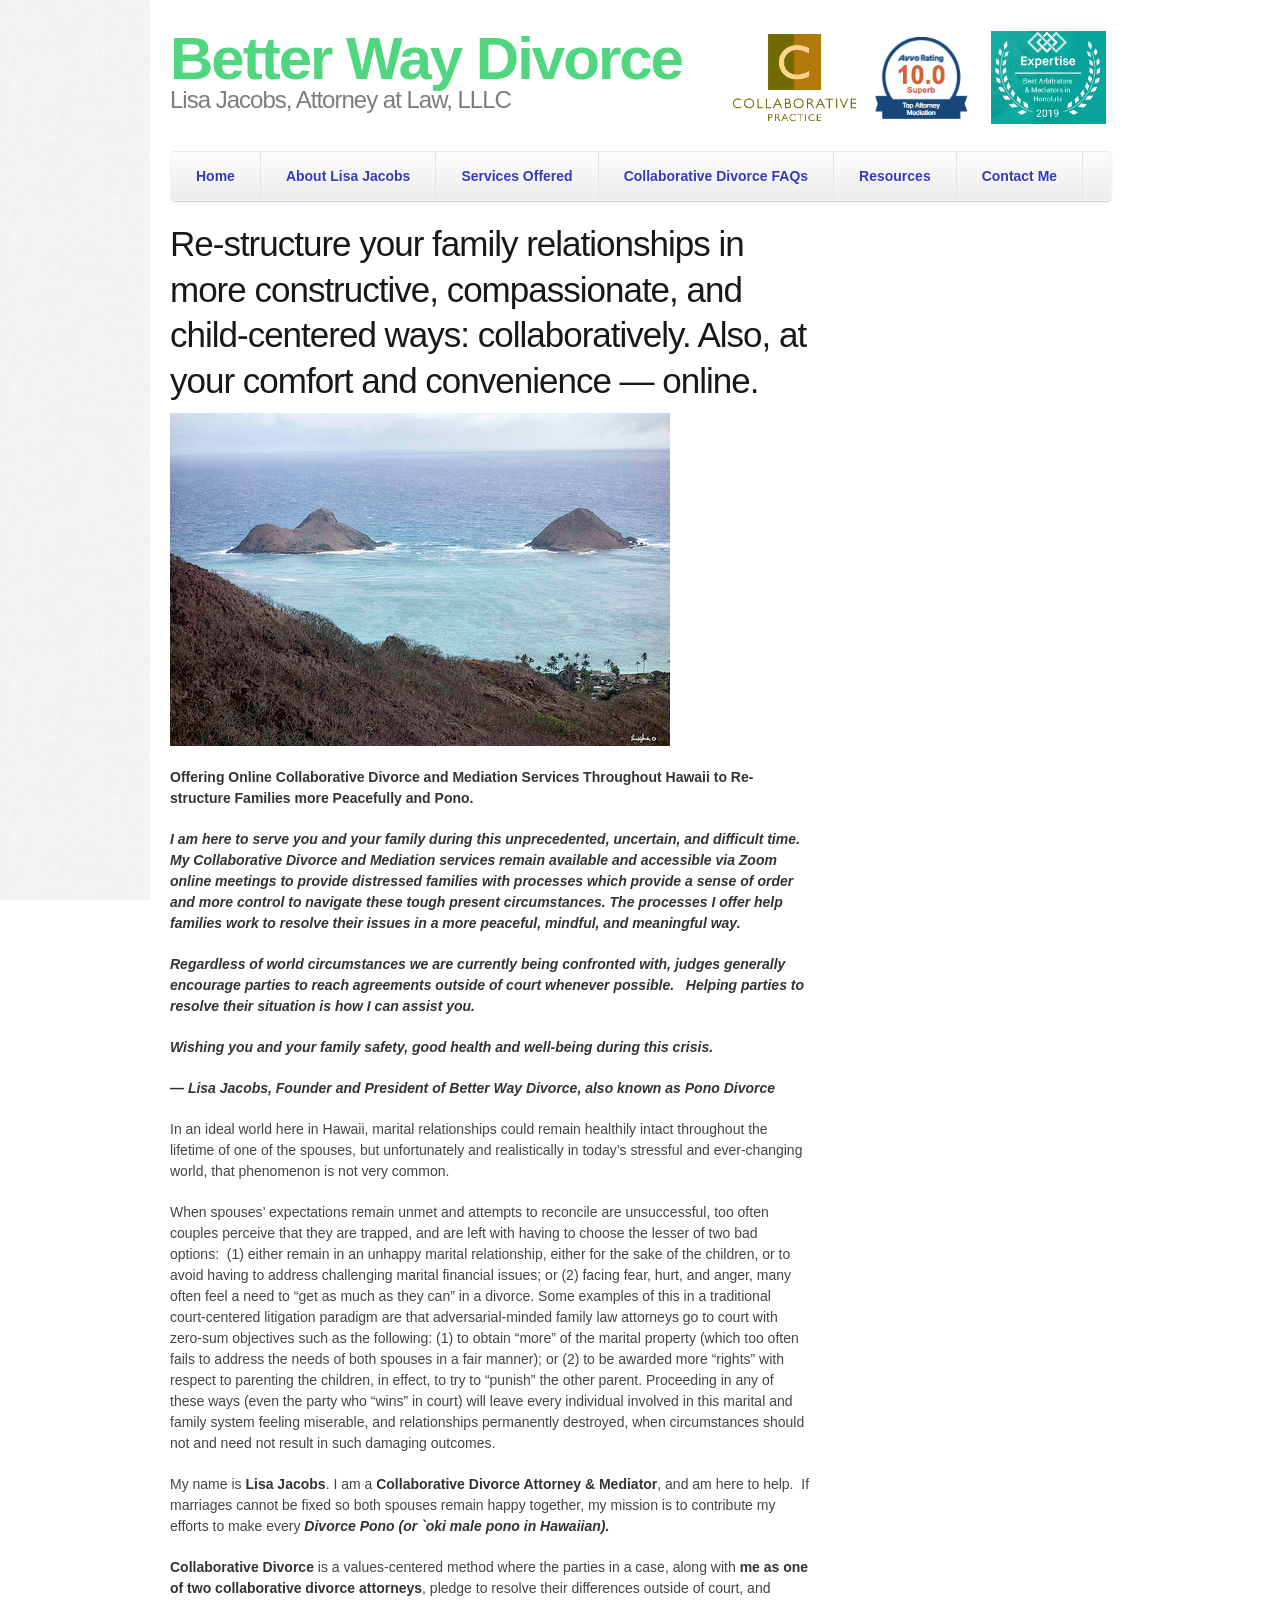
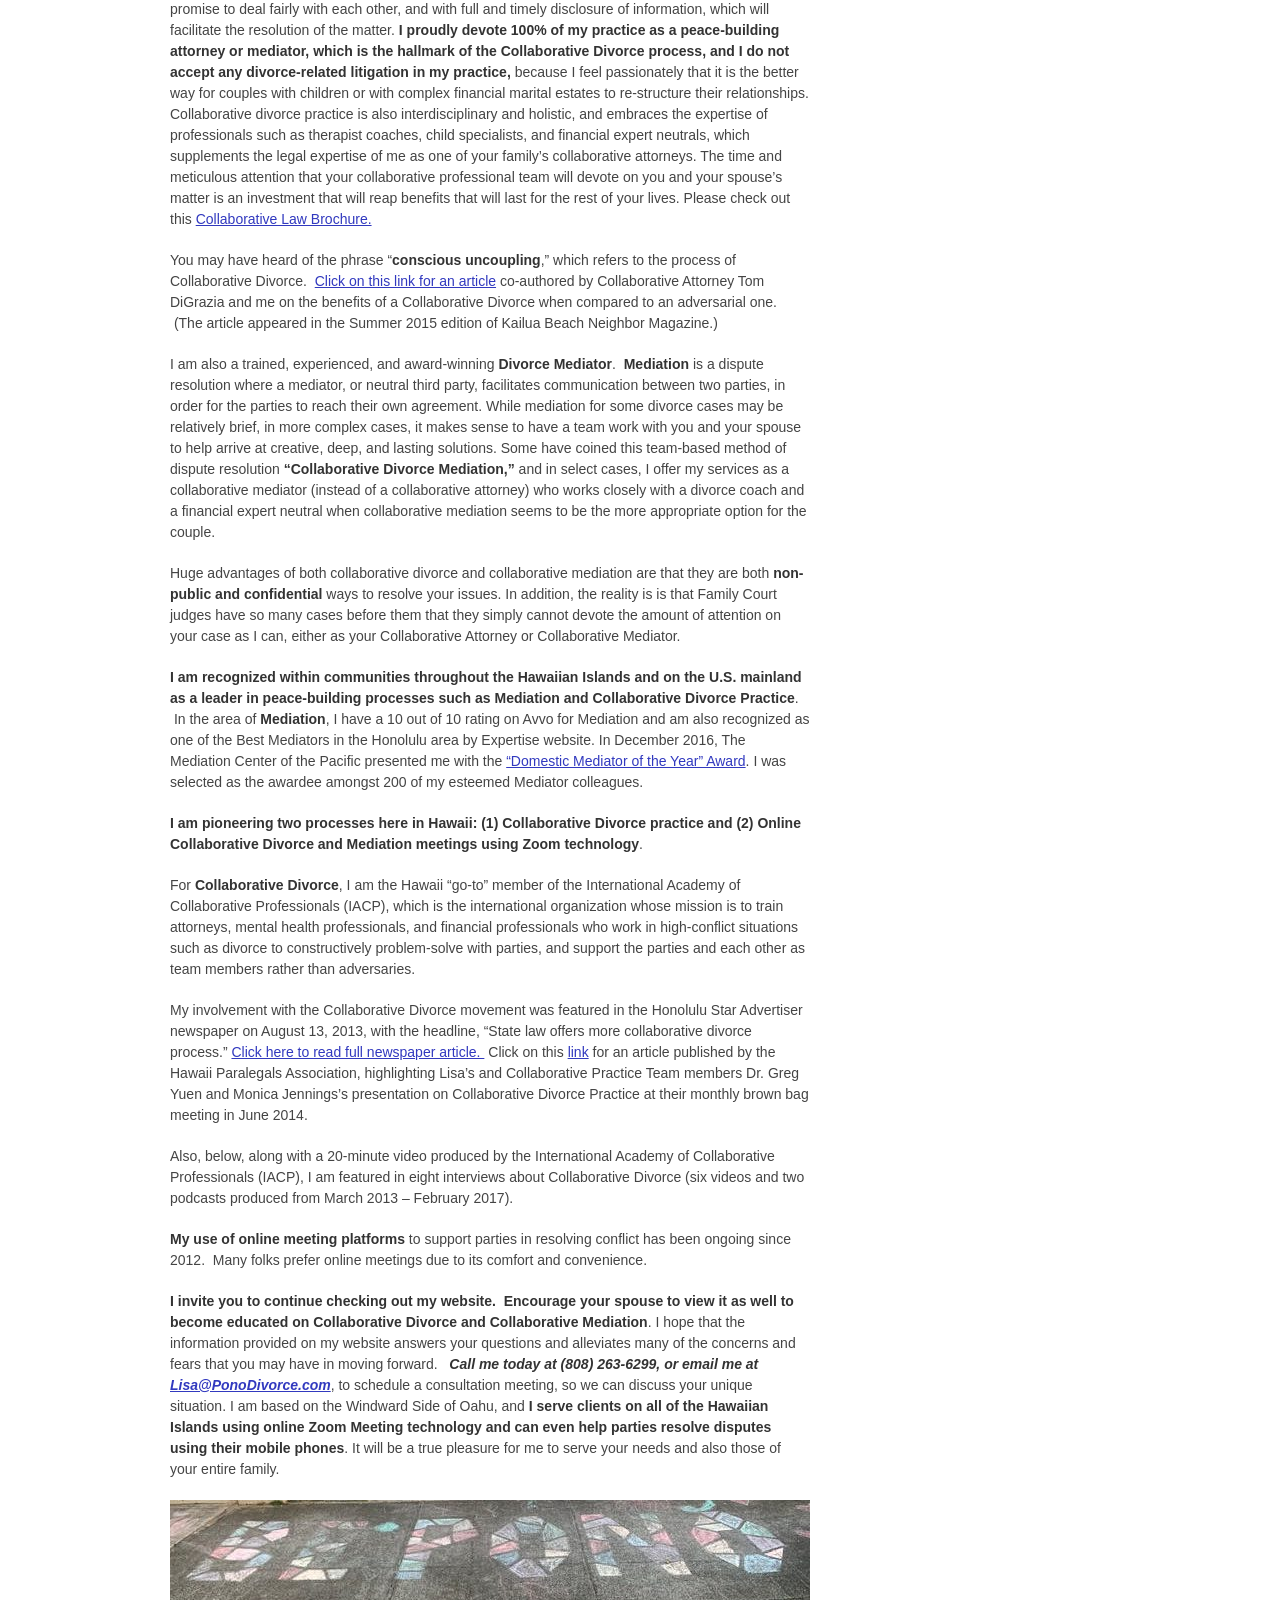
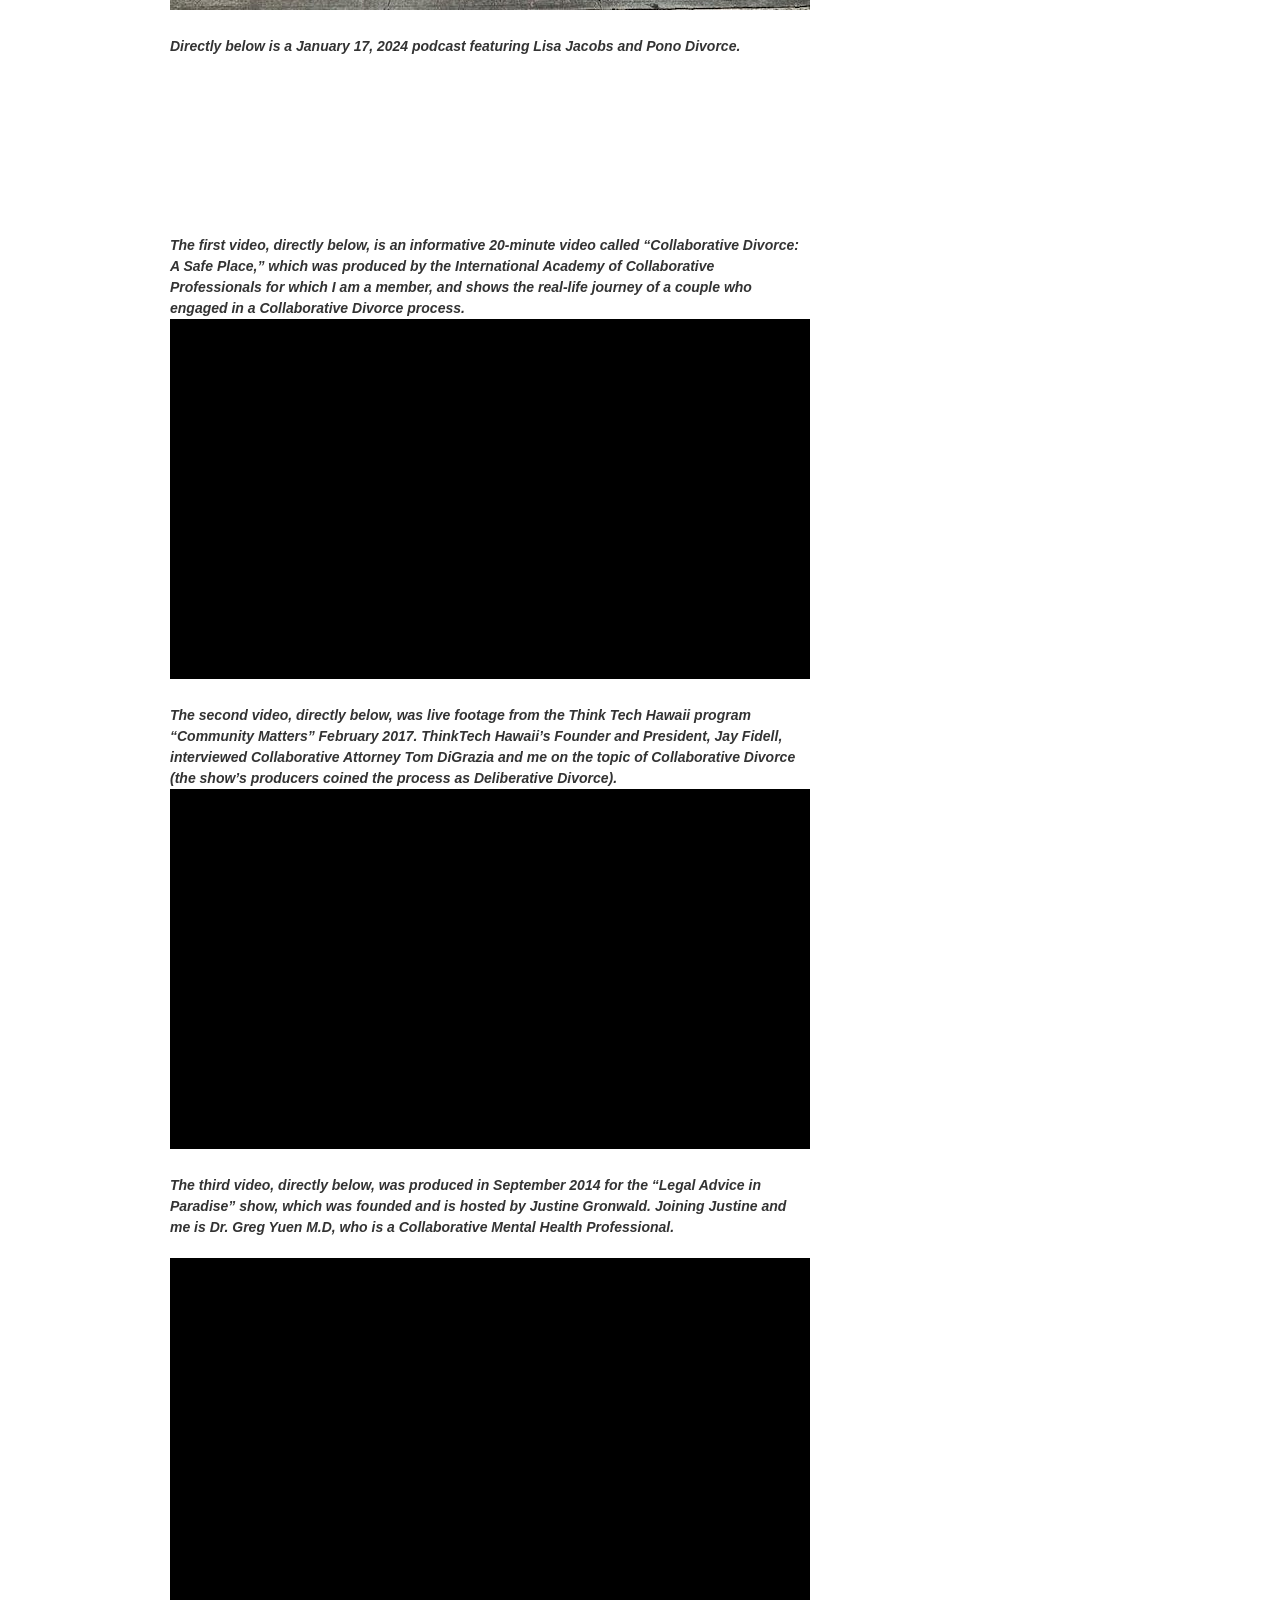
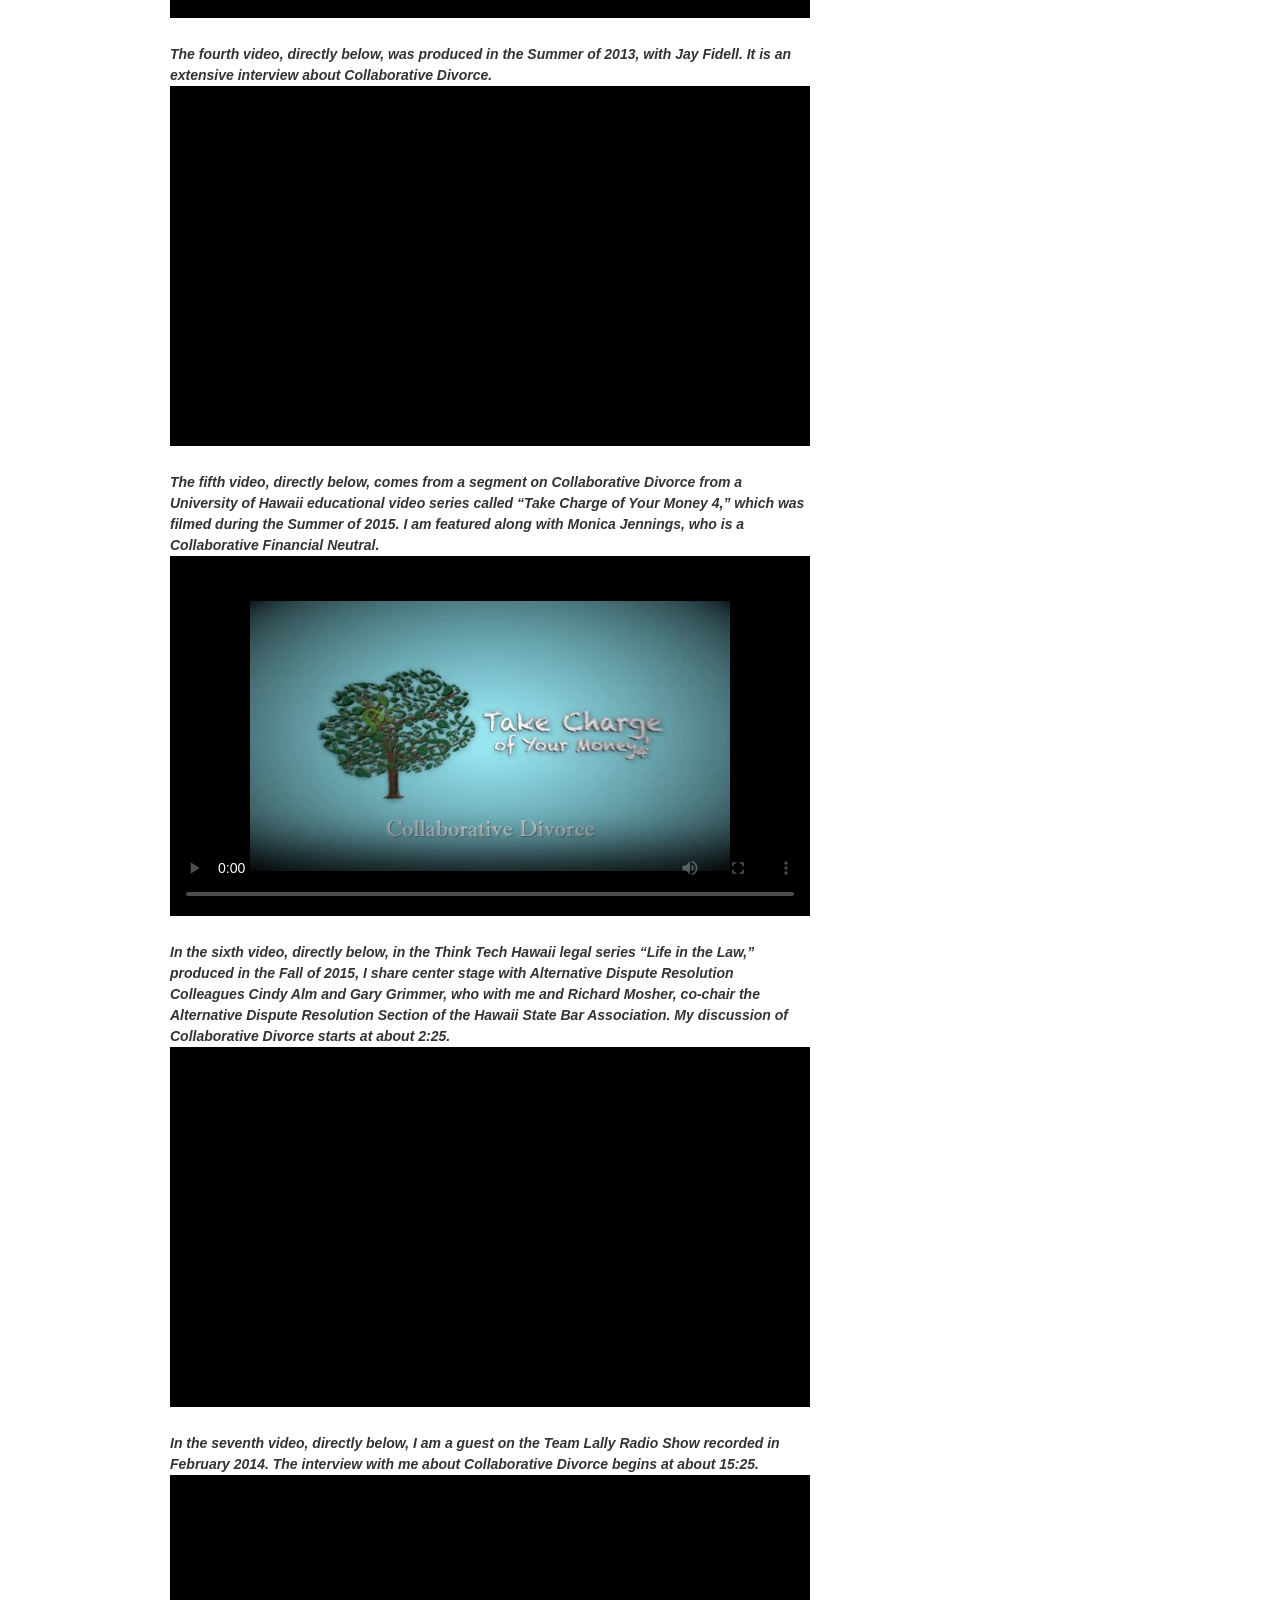
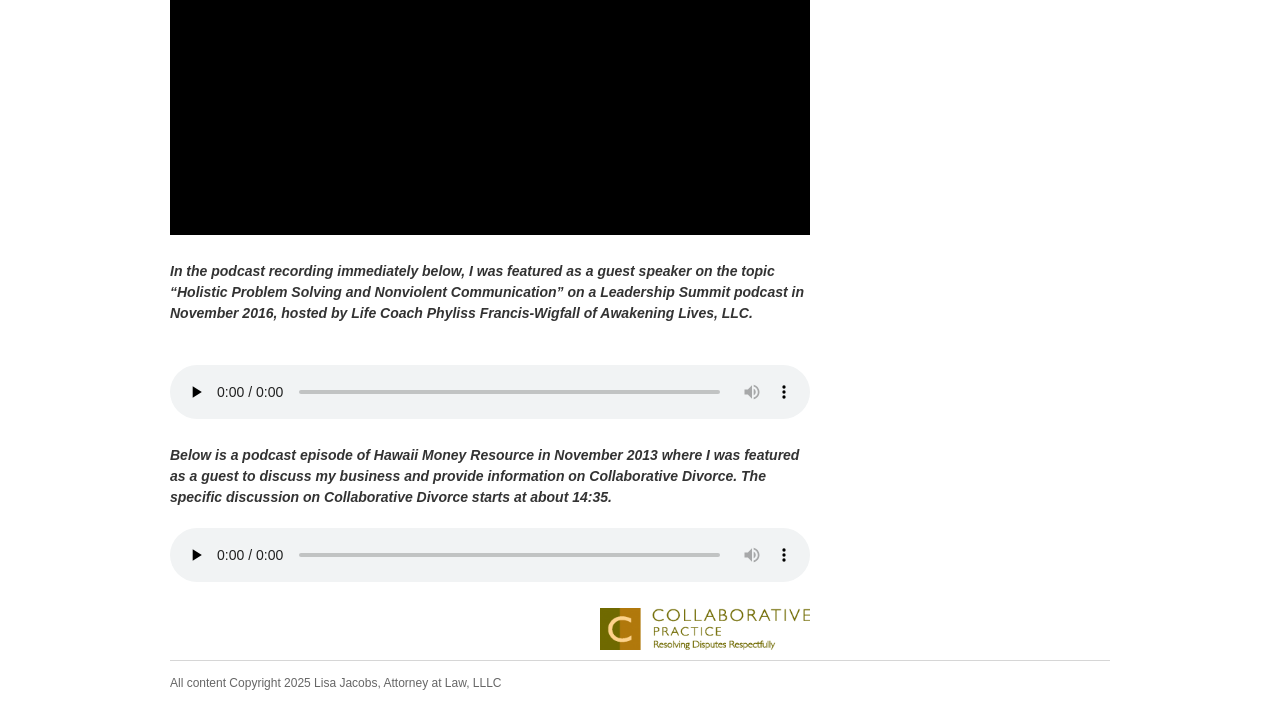
==== index.html @ 23454fd8 "Restore ponodivorce.com as a static site" ====
<!doctype html>
<html lang="en-US">
<head>
  <meta charset="UTF-8">
  <meta name="viewport" content="width=device-width, initial-scale=1">
  <meta name="description" content="Online Collaborative Divorce and mediation services throughout Hawaii from Lisa Jacobs, Attorney at Law.">
  <meta name="robots" content="index, follow, max-image-preview:large">
  <title>Better Way Divorce | Lisa Jacobs, Attorney at Law, LLLC</title>
  <link rel="canonical" href="https://ponodivorce.com/">
  <link rel="icon" href="assets/images/verticalCPnotag_RGB.png" type="image/png">
  <link rel="apple-touch-icon" href="assets/images/verticalCPnotag_RGB.png">
  <link rel="stylesheet" href="assets/css/site.css">
</head>
<body class="home">
  <a class="skip-link" href="#content">Skip to content</a>
  <div id="wrap" class="container">
    <header id="header" class="site-header">
      <div class="header-extras" aria-label="Professional affiliations">
        <img src="assets/images/verticalCPnotag_RGB.png" alt="Collaborative Practice" width="123" height="93">
        <img src="assets/images/pono-avo.png" alt="Avvo rating" width="123" height="93">
        <img src="assets/images/testwebsite.png" alt="Professional recognition" width="123" height="93">
      </div>
      <div class="site-identity">
        <a id="site-title" href="index.html">Better Way Divorce</a>
        <p class="site-description">Lisa Jacobs, Attorney at Law, LLLC</p>
      </div>
    </header>
    <nav id="navigation" aria-label="Primary navigation">
      <ul>
<li class="current-menu-item"><a href="index.html" aria-current="page">Home</a></li>
<li><a href="about-us/index.html">About Lisa Jacobs</a></li>
<li><a href="our-services/index.html">Services Offered</a></li>
<li><a href="faqs-about-collaborative-divorce/index.html">Collaborative Divorce FAQs</a></li>
<li><a href="resource-links/index.html">Resources</a></li>
<li><a href="contact-us/index.html">Contact Me</a></li>
      </ul>
    </nav>
    <main id="content">
      <article>
        <h1 class="entry-title">Re-structure your family relationships in more constructive, compassionate, and child-centered ways: collaboratively. Also, at your comfort and convenience — online.</h1>
        <div class="entry-content">
<p class="lead-photo"><img alt="8344117337_d3e9e18be7" decoding="async" fetchpriority="high" height="333" loading="eager" src="assets/images/8344117337_d3e9e18be7.jpg" width="500"/></p>
<p><strong>Offering Online Collaborative Divorce and Mediation Services Throughout Hawaii to Re-structure Families more Peacefully and Pono.</strong></p>
<p><em><strong>I am here to serve you and your family during this unprecedented, uncertain, and difficult time.  My Collaborative Divorce and Mediation services remain available and accessible via Zoom online meetings to provide distressed families with processes which provide a sense of order and more control to navigate these tough present circumstances. The processes I offer help families work to resolve their issues in a more peaceful, mindful, and meaningful way. </strong></em></p>
<p><em><strong>Regardless of world circumstances we are currently being confronted with, judges generally encourage parties to reach agreements outside of court whenever possible.   Helping parties to resolve their situation is how I can assist you.</strong></em></p>
<p><em><strong>Wishing you and your family safety, good health and well-being during this crisis.</strong></em></p>
<p><em><strong>— Lisa Jacobs, Founder and President of Better Way Divorce, also known as Pono Divorce</strong></em></p>
<p>In an ideal world here in Hawaii, marital relationships could remain healthily intact throughout the lifetime of one of the spouses, but unfortunately and realistically in today’s stressful and ever-changing world, that phenomenon is not very common.</p>
<p>When spouses’ expectations remain unmet and attempts to reconcile are unsuccessful, too often couples perceive that they are trapped, and are left with having to choose the lesser of two bad options:  (1) either remain in an unhappy marital relationship, either for the sake of the children, or to avoid having to address challenging marital financial issues; or (2) facing fear, hurt, and anger, many often feel a need to “get as much as they can” in a divorce. Some examples of this in a traditional court-centered litigation paradigm are that adversarial-minded family law attorneys go to court with zero-sum objectives such as the following: (1) to obtain “more” of the marital property (which too often fails to address the needs of both spouses in a fair manner); or (2) to be awarded more “rights” with respect to parenting the children, in effect, to try to “punish” the other parent. Proceeding in any of these ways (even the party who “wins” in court) will leave every individual involved in this marital and family system feeling miserable, and relationships permanently destroyed, when circumstances should not and need not result in such damaging outcomes.</p>
<p>My name is <strong>Lisa Jacobs</strong>. I am a <strong>Collaborative Divorce Attorney &amp; Mediator</strong>, and am here to help.  If marriages cannot be fixed so both spouses remain happy together, my mission is to contribute my efforts to make every <strong><em>D</em><em>ivorce</em> <em>Pono</em><em> (or `oki male pono in Hawaiian).</em></strong></p>
<p><strong>Collaborative Divorce</strong> is a values-centered method where the parties in a case, along with <strong>me as one of two collaborative divorce attorneys</strong>, pledge to resolve their differences outside of court, and promise to deal fairly with each other, and with full and timely disclosure of information, which will facilitate the resolution of the matter. <strong>I proudly devote 100% of my practice as a peace-building attorney or mediator, which is the hallmark of the Collaborative Divorce process, and I do not accept any divorce-related litigation in my practice,</strong> because I feel passionately that it is the better way for couples with children or with complex financial marital estates to re-structure their relationships. Collaborative divorce practice is also interdisciplinary and holistic, and embraces the expertise of professionals such as therapist coaches, child specialists, and financial expert neutrals, which supplements the legal expertise of me as one of your family’s collaborative attorneys. The time and meticulous attention that your collaborative professional team will devote on you and your spouse’s matter is an investment that will reap benefits that will last for the rest of your lives. Please check out this <a aria-label="Open PDF: Collaborative Law Brochure." href="assets/documents/CollaborativeLawBrochure.pdf">Collaborative Law Brochure.</a></p>
<p>You may have heard of the phrase “<strong>conscious uncoupling</strong>,” which refers to the process of Collaborative Divorce.  <a href="assets/images/CollaborativeDivorceMagazineArticle.jpg">Click on this link for an article</a> co-authored by Collaborative Attorney Tom DiGrazia and me on the benefits of a Collaborative Divorce when compared to an adversarial one.  (The article appeared in the Summer 2015 edition of Kailua Beach Neighbor Magazine.)</p>
<p>I am also a trained, experienced, and award-winning <strong>Divorce Mediator</strong>.  <strong>Mediation</strong> is a dispute resolution where a mediator, or neutral third party, facilitates communication between two parties, in order for the parties to reach their own agreement. While mediation for some divorce cases may be relatively brief, in more complex cases, it makes sense to have a team work with you and your spouse to help arrive at creative, deep, and lasting solutions. Some have coined this team-based method of dispute resolution <strong>“Collaborative Divorce Mediation,”</strong> and in select cases, I offer my services as a collaborative mediator (instead of a collaborative attorney) who works closely with a divorce coach and a financial expert neutral when collaborative mediation seems to be the more appropriate option for the couple.</p>
<p>Huge advantages of both collaborative divorce and collaborative mediation are that they are both <strong>non-public and confidential</strong> ways to resolve your issues. In addition, the reality is is that Family Court judges have so many cases before them that they simply cannot devote the amount of attention on your case as I can, either as your Collaborative Attorney or Collaborative Mediator.</p>
<p><strong>I am recognized within communities throughout the Hawaiian Islands and on the U.S. mainland as a leader in peace-building processes such as Mediation and Collaborative Divorce Practice</strong>.  In the area of <strong>Mediation</strong>, I have a 10 out of 10 rating on Avvo for Mediation and am also recognized as one of the Best Mediators in the Honolulu area by Expertise website. In December 2016, The Mediation Center of the Pacific presented me with the <a href="assets/images/LisaMediationAward.jpg">“Domestic Mediator of the Year” Award</a>. I was selected as the awardee amongst 200 of my esteemed Mediator colleagues.</p>
<p><strong>I am pioneering two processes here in Hawaii: (1) Collaborative Divorce practice and (2) Online Collaborative Divorce and Mediation meetings using Zoom technology</strong>.</p>
<p>For <strong>Collaborative Divorce</strong>, I am the Hawaii “go-to” member of the International Academy of Collaborative Professionals (IACP), which is the international organization whose mission is to train attorneys, mental health professionals, and financial professionals who work in high-conflict situations such as divorce to constructively problem-solve with parties, and support the parties and each other as team members rather than adversaries.</p>
<p>My involvement with the Collaborative Divorce movement was featured in the Honolulu Star Advertiser newspaper on August 13, 2013, with the headline, “State law offers more collaborative divorce process.” <a aria-label="Open PDF: Click here to read full newspaper article." href="assets/documents/CollaborativeDivorceArticleLisaJacobsUpdated.pdf">Click here to read full newspaper article. </a> Click on this <a aria-label="Open PDF: link" href="assets/documents/CollaborativeDivorceArticleHawaiiParalegalAssociation.pdf">link</a> for an article published by the Hawaii Paralegals Association, highlighting Lisa’s and Collaborative Practice Team members Dr. Greg Yuen and Monica Jennings’s presentation on Collaborative Divorce Practice at their monthly brown bag meeting in June 2014.</p>
<p>Also, below, along with a 20-minute video produced by the International Academy of Collaborative Professionals (IACP), I am featured in eight interviews about Collaborative Divorce (six videos and two podcasts produced from March 2013 – February 2017).</p>
<p><strong>My use of online meeting platforms</strong> to support parties in resolving conflict has been ongoing since 2012.  Many folks prefer online meetings due to its comfort and convenience.</p>
<p><strong>I invite you to continue checking out my website.  Encourage your spouse to view it as well to become educated on Collaborative Divorce and Collaborative Mediation</strong>. I hope that the information provided on my website answers your questions and alleviates many of the concerns and fears that you may have in moving forward. <strong><em>  Call me today at (808) 263-6299, or email me at <a href="mailto:Lisa@PonoDivorce.com">Lisa@PonoDivorce.com</a></em></strong>, to schedule a consultation meeting, so we can discuss your unique situation. I am based on the Windward Side of Oahu, and <strong>I serve clients on all of the Hawaiian Islands using online Zoom Meeting technology and can even help parties resolve disputes using their mobile phones</strong>. It will be a true pleasure for me to serve your needs and also those of your entire family.</p>
<figure><a href="assets/images/BePonoPhoto-e1587522021304.jpg"><img alt="BePonoPhoto e1587522021304" decoding="async" height="110" loading="lazy" src="assets/images/BePonoPhoto-e1587522021304.jpg" width="640"/></a></figure>
<p><strong><em>Directly below is a January 17, 2024 podcast featuring Lisa Jacobs and Pono Divorce.</em></strong></p>
<p><iframe allow="autoplay; clipboard-write; encrypted-media; fullscreen; picture-in-picture" height="152" loading="lazy" src="https://open.spotify.com/embed/episode/3nPIf1FOXLwNIIxAKy9511?utm_source=generator" style="border-radius:12px" width="100%"></iframe><strong><em>The first video, directly below, is an informative 20-minute video called “Collaborative Divorce: A Safe Place,” which was produced by the International Academy of Collaborative Professionals for which I am a member, and shows the real-life journey of a couple who engaged in a Collaborative Divorce process.</em></strong><br/>
<iframe allowfullscreen="allowfullscreen" height="315" src="https://www.youtube.com/embed/7Qlr3ddG53c" width="560"></iframe></p>
<p><em><strong>The second video, directly below, was live footage from the Think Tech Hawaii program “Community Matters”  February 2017.  </strong></em><em><strong>ThinkTech Hawaii’s Founder and President, Jay Fidell, interviewed Collaborative Attorney Tom DiGrazia and me on the topic of Collaborative Divorce (the show’s producers coined the process as Deliberative Divorce).</strong></em><br/>
<iframe allowfullscreen="allowfullscreen" height="315" loading="lazy" src="https://www.youtube.com/embed/iGB30nxYCF4" width="560"></iframe></p>
<p><em><strong>The third video, directly below, was produced in September 2014 for the “Legal Advice in Paradise” show, which was founded and is hosted by Justine Gronwald.  Joining Justine and me is Dr. Greg Yuen M.D, who is a Collaborative Mental Health Professional.</strong></em></p>
<p><iframe allow="accelerometer; autoplay; clipboard-write; encrypted-media; gyroscope; picture-in-picture; fullscreen" height="281" loading="lazy" referrerpolicy="strict-origin-when-cross-origin" src="https://www.youtube.com/embed/JQLdBYwJNtU?feature=oembed" title="LISA JACOBS What is Collaborative Divorce? Collaborative Hawaii Attorney Episode #36" width="500"></iframe></p>
<p><em><strong>The fourth video, directly below, was produced in the Summer of 2013,</strong></em><em><strong> with Jay Fidell.  It is an extensive interview about Collaborative Divorce.</strong></em><br/>
<iframe allowfullscreen="allowfullscreen" height="315" loading="lazy" src="https://www.youtube.com/embed/2R7O-tL13KQ?rel=0" width="560"></iframe></p>
<p><em><strong>The fifth video, directly below, comes from a segment on Collaborative Divorce from a University of Hawaii educational video series called “Take Charge of Your Money 4,” which was filmed during the Summer of 2015.  I am featured along with Monica Jennings, who is a Collaborative Financial Neutral.</strong></em><br/>
<video controls="controls" height="auto" poster="assets/images/TYCM.jpg" width="100%"><source src="https://www.ctahr.hawaii.edu/courses/TCYM/videos/ep10/TCYM4_10-1.mp4" type="video/mp4"/>Your browser does not support HTML5.</video></p>
<p><em><strong>In the sixth video, directly below, in the Think Tech Hawaii legal series “Life in the Law,” produced in the Fall of 2015, I share center stage with Alternative Dispute Resolution Colleagues Cindy Alm and Gary Grimmer, who with me and Richard Mosher, co-chair the Alternative Dispute Resolution Section of the Hawaii State Bar Association.  My discussion of Collaborative Divorce starts at about 2:25.</strong></em><br/>
<iframe allowfullscreen="allowfullscreen" height="315" loading="lazy" src="https://www.youtube.com/embed/AGQYTpEUlI0" width="560"></iframe></p>
<p><em><strong>In the seventh video, directly below, I am a guest on the Team Lally Radio Show recorded in February 2014. The interview with me about Collaborative Divorce begins at about 15:25.</strong></em><br/>
<iframe allowfullscreen="allowfullscreen" height="315" loading="lazy" src="https://www.youtube.com/embed/sT7OfQ2XbFo?list=PLovxcsjjiU8ZUt32f_2zf9LM8KL2HF2Tu" width="560"></iframe></p>
<p><em><strong>In the podcast recording immediately below, I was featured as a guest speaker on the topic “Holistic Problem Solving and Nonviolent Communication” on a Leadership Summit podcast in November 2016, hosted by Life Coach Phyliss Francis-Wigfall of Awakening Lives, LLC.</strong></em></p>
<p><br/>
<audio controls="controls" preload="none" style="width: 100%;"><source src="assets/audio/LisaEdited.mp3" type="audio/mpeg"/><a href="assets/audio/LisaEdited.mp3">Download the audio recording</a></audio></p>
<p><em><strong>Below is a podcast episode of Hawaii Money Resource in November 2013 where I was featured as a guest to discuss my business and provide information on Collaborative Divorce.  The specific discussion on Collaborative Divorce starts at about 14:35.</strong></em></p>
<p><audio controls="controls" preload="none" style="width: 100%;"><source src="assets/audio/hawaii_money_resource_102519711.mp3" type="audio/mpeg"/><a href="assets/audio/hawaii_money_resource_102519711.mp3">Download the audio recording</a></audio></p>
<p><img alt="bannerCP_RGB" class="alignright" decoding="async" height="43" loading="lazy" src="assets/images/bannerCP_RGB-300x61.png" width="210"/></p>
        </div>
      </article>
    </main>
    <footer id="footer">
      <p>All content Copyright 2025 Lisa Jacobs, Attorney at Law, LLLC</p>
    </footer>
  </div>
</body>
</html>
---- assets/css/site.css ----
:root {
  --ink: #444;
  --heading: #181818;
  --link: #3139bf;
  --rule: #d6d6d6;
  color-scheme: light;
}

html {
  scroll-behavior: smooth;
}

body {
  margin: 0;
  background: #fff url("../images/furley_bg-150x150.png") repeat-y top left fixed;
  color: var(--ink);
  font: normal 14px/150% Arial, Helvetica, sans-serif;
  overflow-wrap: break-word;
  -webkit-text-size-adjust: 100%;
}

a {
  color: var(--link);
  text-decoration: underline;
}

a:hover,
a:focus-visible {
  color: #111;
  text-decoration: none;
}

img,
video,
iframe {
  max-width: 100%;
}

img {
  height: auto;
}

iframe {
  border: 0;
}

audio {
  max-width: 100%;
}

.skip-link {
  position: fixed;
  top: -80px;
  left: 12px;
  z-index: 100;
  padding: 8px 12px;
  background: #fff;
  border: 2px solid var(--heading);
  color: var(--heading);
  font-weight: bold;
}

.skip-link:focus {
  top: 12px;
}

.container {
  position: relative;
  width: 960px;
  margin: 0 auto;
  padding: 0;
}

.site-header {
  float: left;
  clear: both;
  width: 940px;
  height: 100px;
  margin: 16px 10px 0;
  padding: 15px 0 20px;
}

.site-header::after,
#navigation ul::after,
.entry-content::after {
  display: block;
  clear: both;
  content: "";
}

.header-extras {
  float: right;
  max-width: 100%;
}

.header-extras img {
  width: 123px;
  height: 93px;
  object-fit: contain;
  vertical-align: top;
}

#site-title {
  display: block;
  margin: 0;
  padding: 0;
  color: #4fd67e;
  font: bold 60px/55px "HelveticaNeue", "Helvetica Neue", Helvetica, Arial, sans-serif;
  letter-spacing: -2px;
  text-decoration: none;
  text-shadow: 0 1px 0 #fff;
}

#site-title:hover,
#site-title:focus-visible {
  color: #4fd67e;
}

.site-description {
  margin: 0;
  padding: 0;
  color: #7d7d7d;
  font-size: 24px;
  letter-spacing: -1px;
  line-height: 28px;
}

#navigation {
  float: left;
  clear: both;
  width: 940px;
  margin: 0 10px 20px;
}

#navigation ul {
  float: left;
  width: 100%;
  margin: 0;
  padding: 0;
  background: linear-gradient(to bottom, #fcfcfc 0%, #ececec 100%);
  border: 1px solid;
  border-color: #eaeaea #f5f5f5 #f5f5f5;
  border-radius: 5px;
  box-shadow: 0 1px 1px rgb(0 0 0 / 20%);
  list-style: none;
}

#navigation li {
  float: left;
  margin: 0;
  padding: 0;
  background: linear-gradient(to bottom, #fcfcfc 0%, #ececec 100%);
  border-right: 1px solid #e3e3e3;
  line-height: 18px;
  list-style: none;
}

#navigation li:first-child {
  border-radius: 5px 0 0 5px;
}

#navigation a {
  display: block;
  padding: 15px 25px;
  color: var(--link);
  font-weight: bold;
  text-decoration: none;
  text-shadow: 1px 1px 0 #fff;
}

#navigation li:hover,
#navigation li:focus-within {
  background: linear-gradient(to bottom, #fff 0%, #f1f1f1 100%);
}

#content {
  float: left;
  width: 640px;
  min-height: 260px;
  margin: 0 10px;
}

.entry-title {
  margin: 0 0 14px;
  color: var(--heading);
  font: normal 40px/140% Arial, Helvetica, sans-serif;
  letter-spacing: -1px;
}

.home .entry-title {
  margin-bottom: 10px;
  font-size: 35px;
  line-height: 130%;
}

.entry-content p,
.entry-content figure,
.entry-content ul,
.entry-content ol {
  margin: 0 0 20px;
}

.entry-content strong {
  color: #333;
}

.entry-content ol,
.entry-content ul.disc {
  padding-left: 30px;
}

.entry-content li {
  margin-bottom: 9px;
}

.entry-content .alignright {
  float: right;
  margin: 0 0 10px 15px;
}

.entry-content .alignleft {
  float: left;
  margin: 0 15px 10px 0;
}

.entry-content .aligncenter {
  display: block;
  margin-right: auto;
  margin-left: auto;
}

.entry-content iframe[src*="youtube.com"],
.entry-content video {
  width: 100%;
  height: auto;
  aspect-ratio: 16 / 9;
  background: #000;
}

.entry-content iframe[src*="open.spotify.com"],
.entry-content audio {
  width: 100%;
}

.entry-content p.lead-photo {
  margin-bottom: 10px;
  font-size: 35px;
  line-height: 130%;
}

#footer {
  clear: both;
  margin: 30px 10px 0;
  padding: 12px 0 20px;
  border-top: 1px solid var(--rule);
  color: #666;
  font-size: 12px;
}

#footer p {
  margin: 0;
}

@media only screen and (min-width: 768px) and (max-width: 959px) {
  .container {
    width: 768px;
  }

  .site-header,
  #navigation {
    width: 748px;
  }

  #content {
    width: 508px;
  }

  #navigation a {
    padding: 10px 15px;
    font-size: 90%;
  }
}

@media only screen and (max-width: 767px) {
  .container {
    width: 300px;
  }

  .site-header {
    width: 300px;
    height: auto;
    margin-right: 0;
    margin-left: 0;
  }

  .header-extras {
    height: 220px;
  }

  .site-description {
    font-size: 17.5px;
  }

  #navigation {
    width: 300px;
    margin: 10px 0;
  }

  #navigation ul {
    float: none;
    background: transparent;
    border: 0;
    border-radius: 0;
    box-shadow: none;
  }

  #navigation li {
    float: none;
    background: transparent;
    border: 0;
  }

  #navigation a {
    padding: 2px 0;
    background: transparent;
    line-height: 21px;
  }

  #content {
    float: left;
    width: 300px;
    margin: 0;
  }

  .entry-content .alignright,
  .entry-content .alignleft {
    float: none;
    display: block;
    margin: 0 0 20px;
  }

  #footer {
    margin-right: 0;
    margin-left: 0;
  }
}

@media only screen and (min-width: 480px) and (max-width: 767px) {
  .container,
  .site-header,
  #navigation,
  #content {
    width: 420px;
  }
}

@media print {
  .skip-link,
  #navigation,
  .header-extras {
    display: none;
  }

  .container,
  #content {
    float: none;
    width: 100%;
    margin: 0;
  }

  a {
    color: inherit;
  }
}
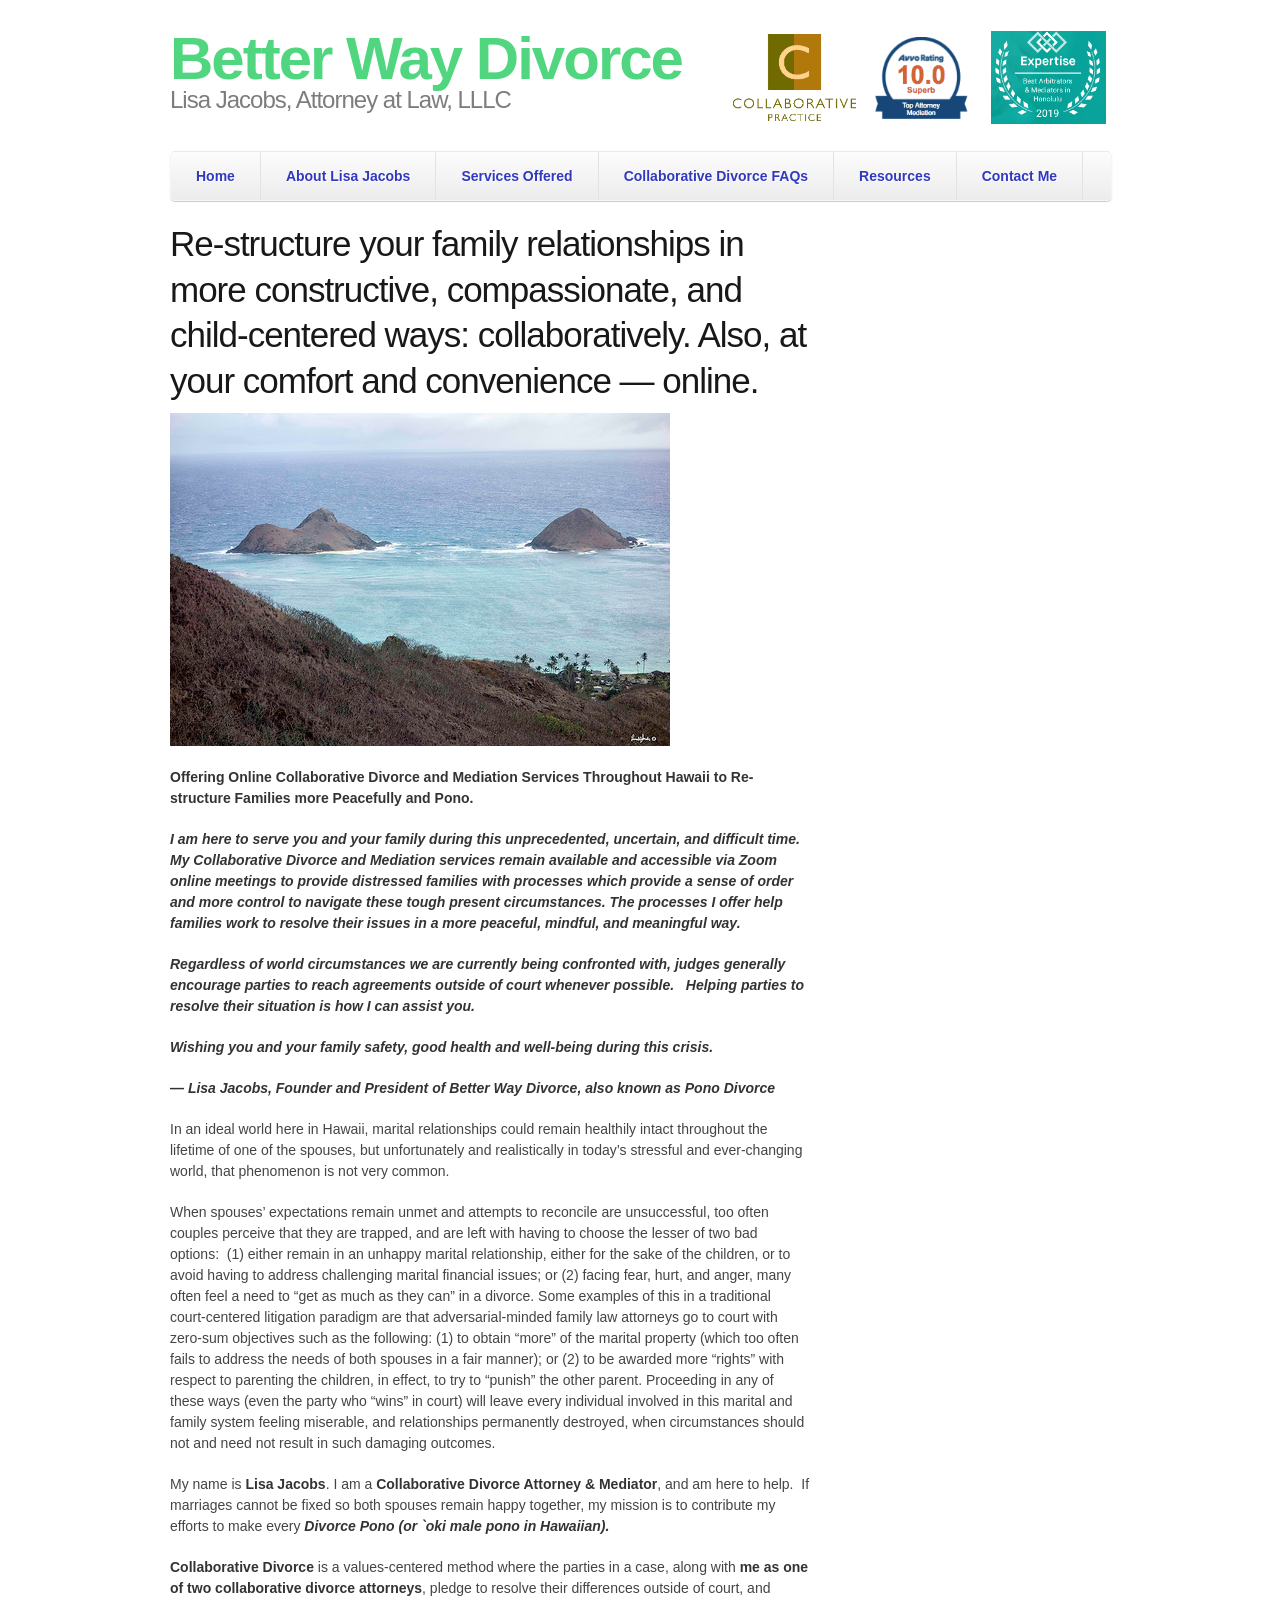
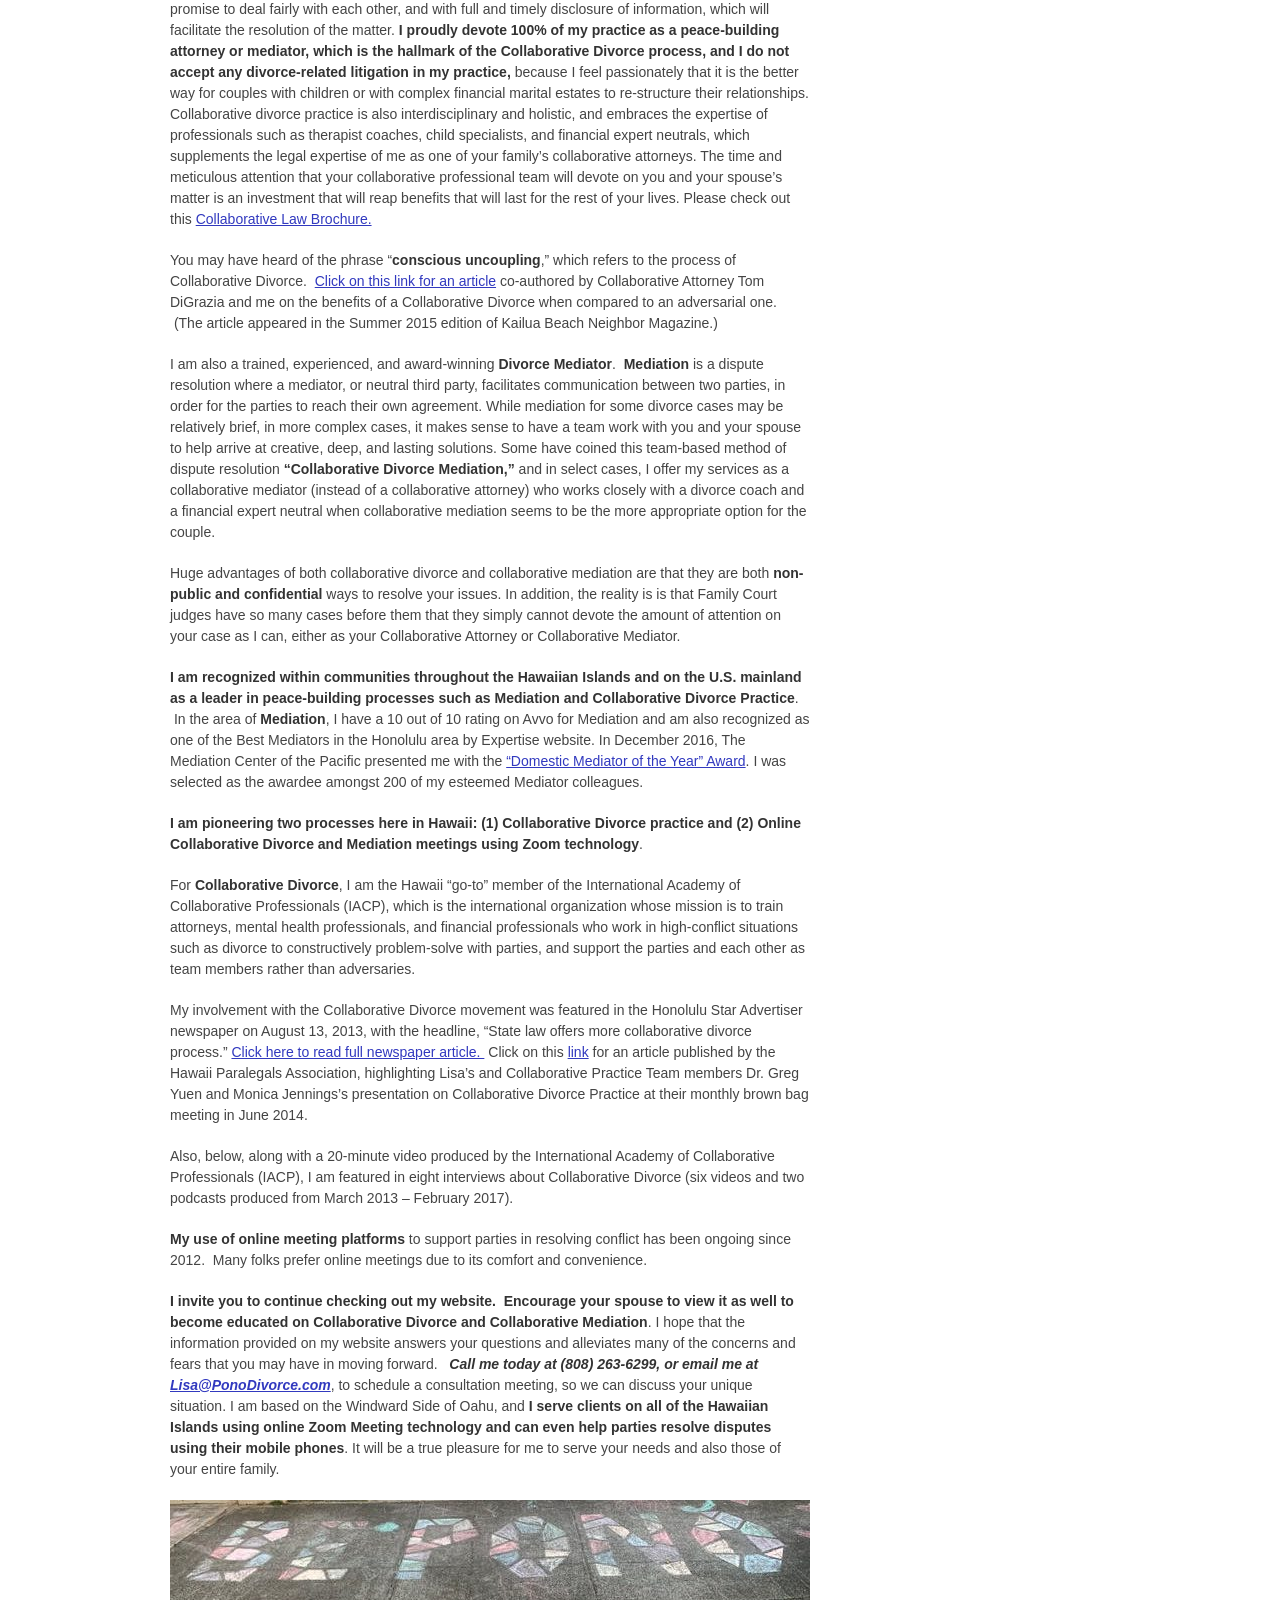
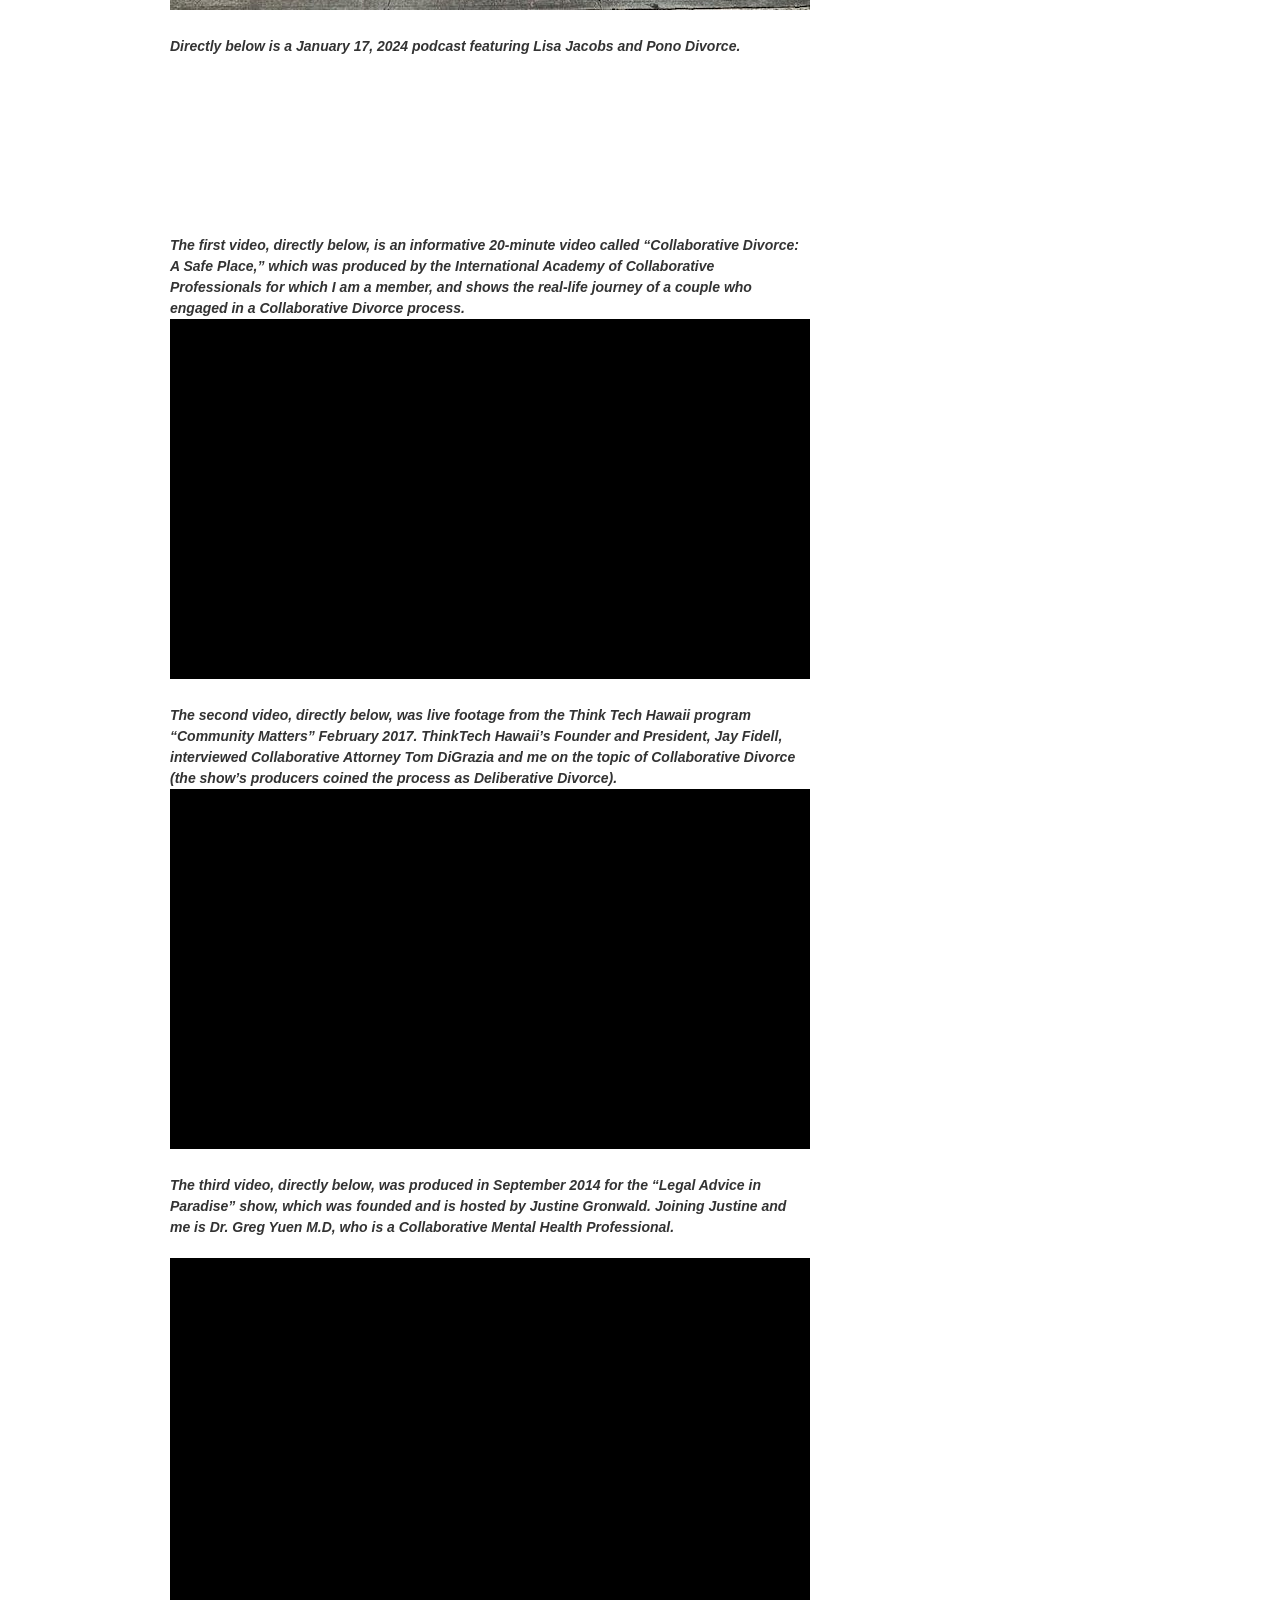
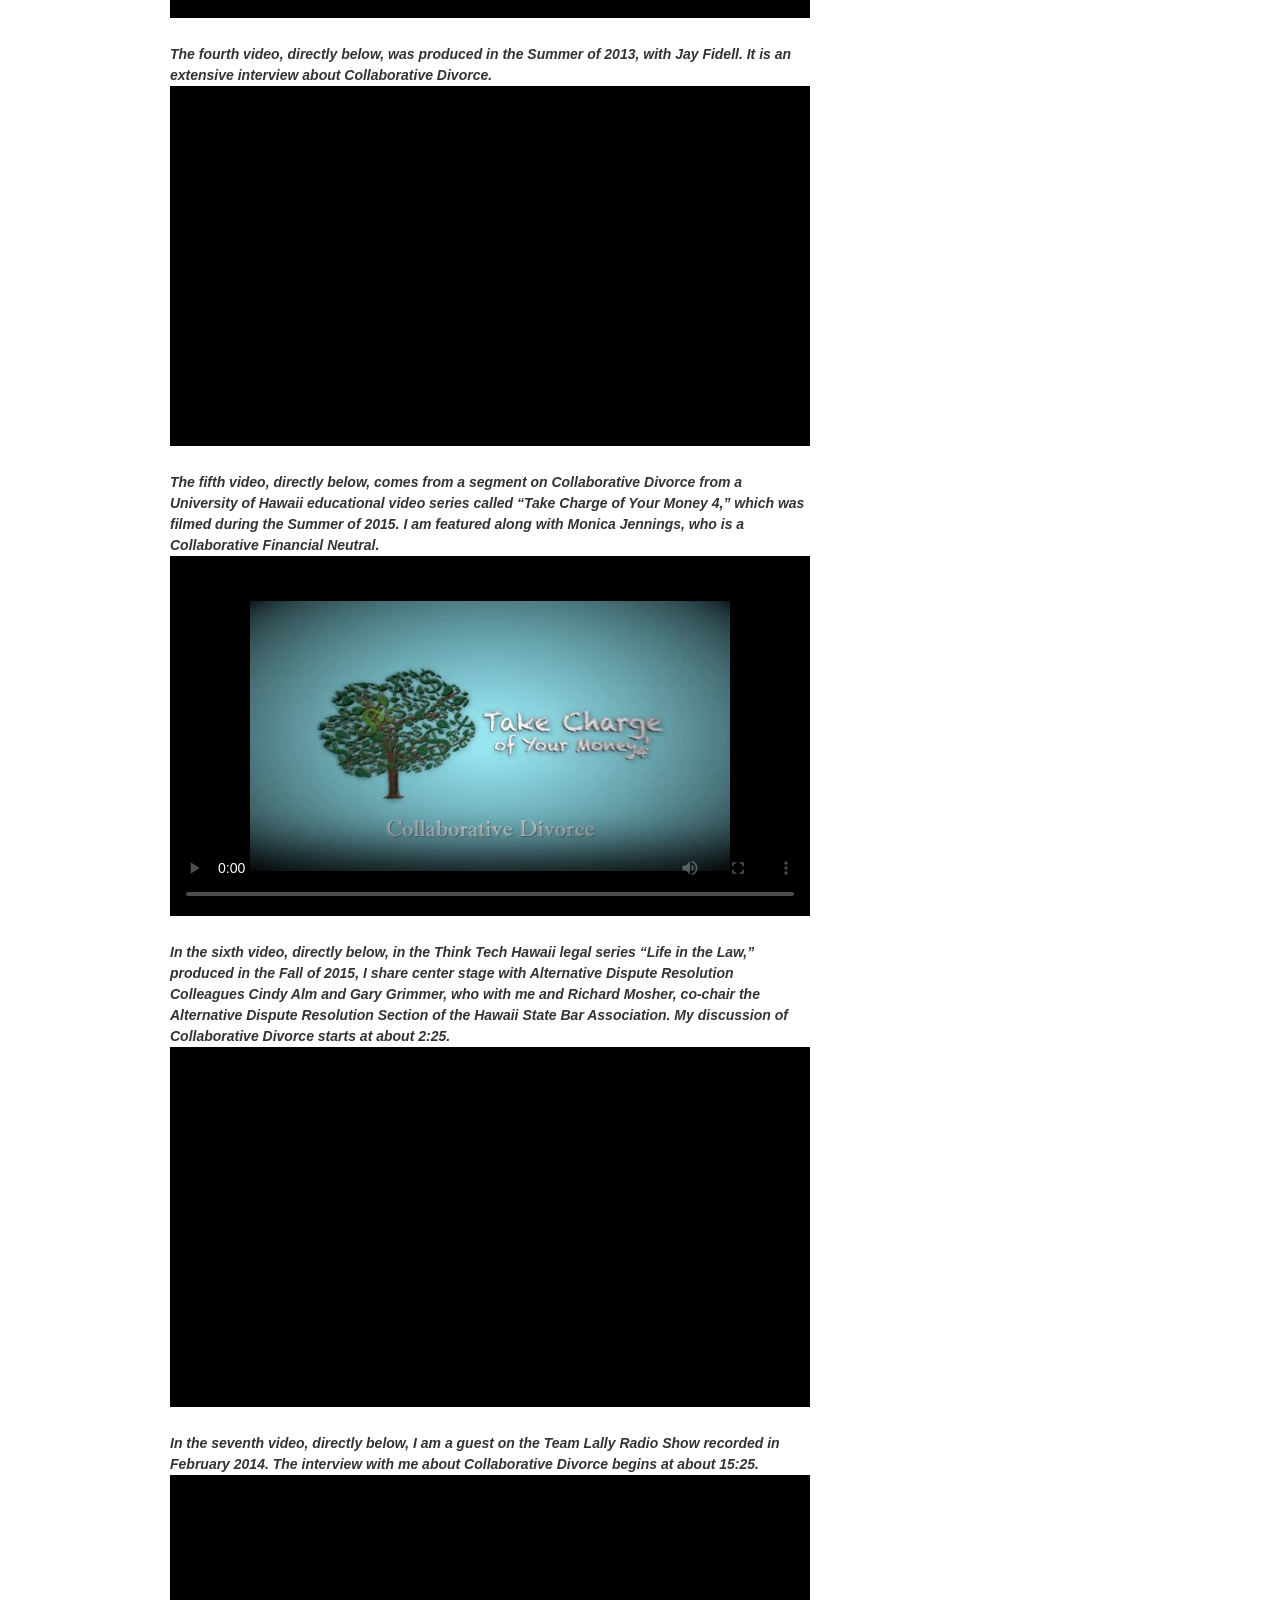
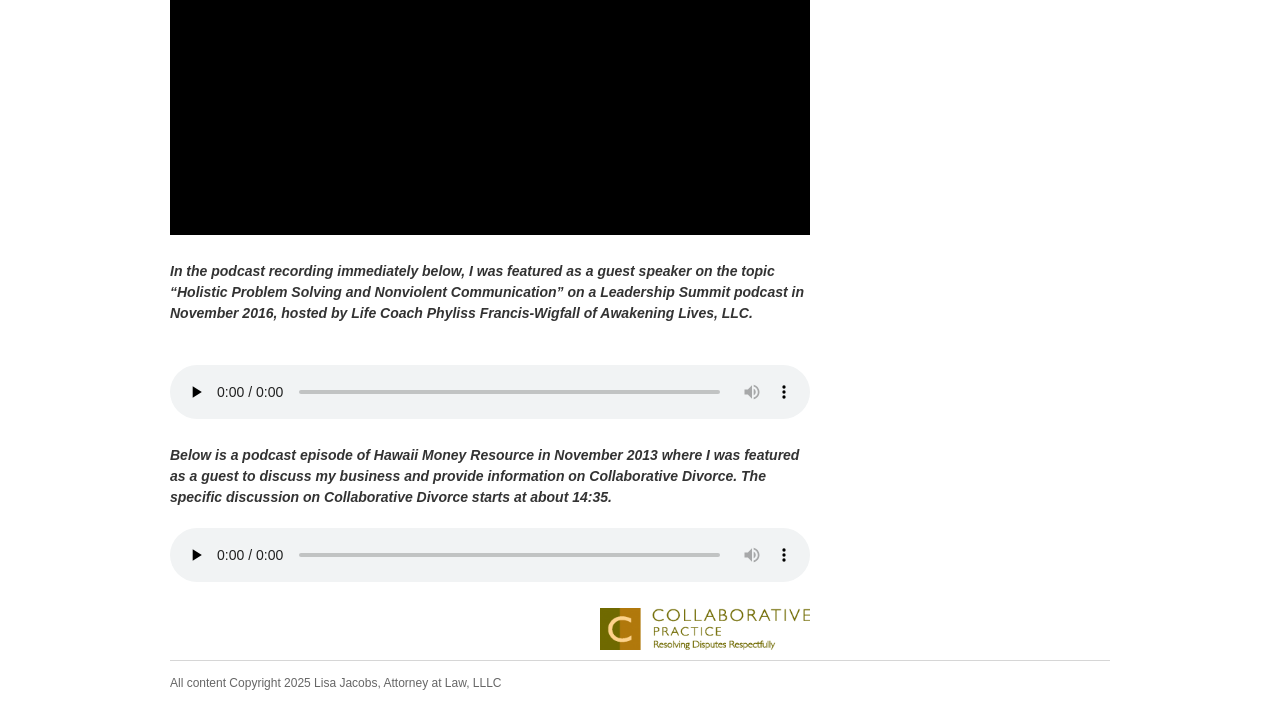
==== commit ae041655: "Allow redirected TCYM video host" ====
--- a/index.html
+++ b/index.html
@@ -70,7 +70,7 @@
 <p><em><strong>The fourth video, directly below, was produced in the Summer of 2013,</strong></em><em><strong> with Jay Fidell.  It is an extensive interview about Collaborative Divorce.</strong></em><br/>
 <iframe allowfullscreen="allowfullscreen" height="315" loading="lazy" src="https://www.youtube.com/embed/2R7O-tL13KQ?rel=0" width="560"></iframe></p>
 <p><em><strong>The fifth video, directly below, comes from a segment on Collaborative Divorce from a University of Hawaii educational video series called “Take Charge of Your Money 4,” which was filmed during the Summer of 2015.  I am featured along with Monica Jennings, who is a Collaborative Financial Neutral.</strong></em><br/>
-<video controls="controls" height="auto" poster="assets/images/TYCM.jpg" width="100%"><source src="https://www.ctahr.hawaii.edu/courses/TCYM/videos/ep10/TCYM4_10-1.mp4" type="video/mp4"/>Your browser does not support HTML5.</video></p>
+<video controls="controls" height="auto" poster="assets/images/TYCM.jpg" width="100%"><source src="https://www3.ctahr.hawaii.edu/courses/TCYM/videos/ep10/TCYM4_10-1.mp4" type="video/mp4"/>Your browser does not support HTML5.</video></p>
 <p><em><strong>In the sixth video, directly below, in the Think Tech Hawaii legal series “Life in the Law,” produced in the Fall of 2015, I share center stage with Alternative Dispute Resolution Colleagues Cindy Alm and Gary Grimmer, who with me and Richard Mosher, co-chair the Alternative Dispute Resolution Section of the Hawaii State Bar Association.  My discussion of Collaborative Divorce starts at about 2:25.</strong></em><br/>
 <iframe allowfullscreen="allowfullscreen" height="315" loading="lazy" src="https://www.youtube.com/embed/AGQYTpEUlI0" width="560"></iframe></p>
 <p><em><strong>In the seventh video, directly below, I am a guest on the Team Lally Radio Show recorded in February 2014. The interview with me about Collaborative Divorce begins at about 15:25.</strong></em><br/>
--- a/assets/css/site.css
+++ b/assets/css/site.css
@@ -12,7 +12,7 @@
 
 body {
   margin: 0;
-  background: #fff url("../images/furley_bg-150x150.png") repeat-y top left fixed;
+  background: #fff;
   color: var(--ink);
   font: normal 14px/150% Arial, Helvetica, sans-serif;
   overflow-wrap: break-word;
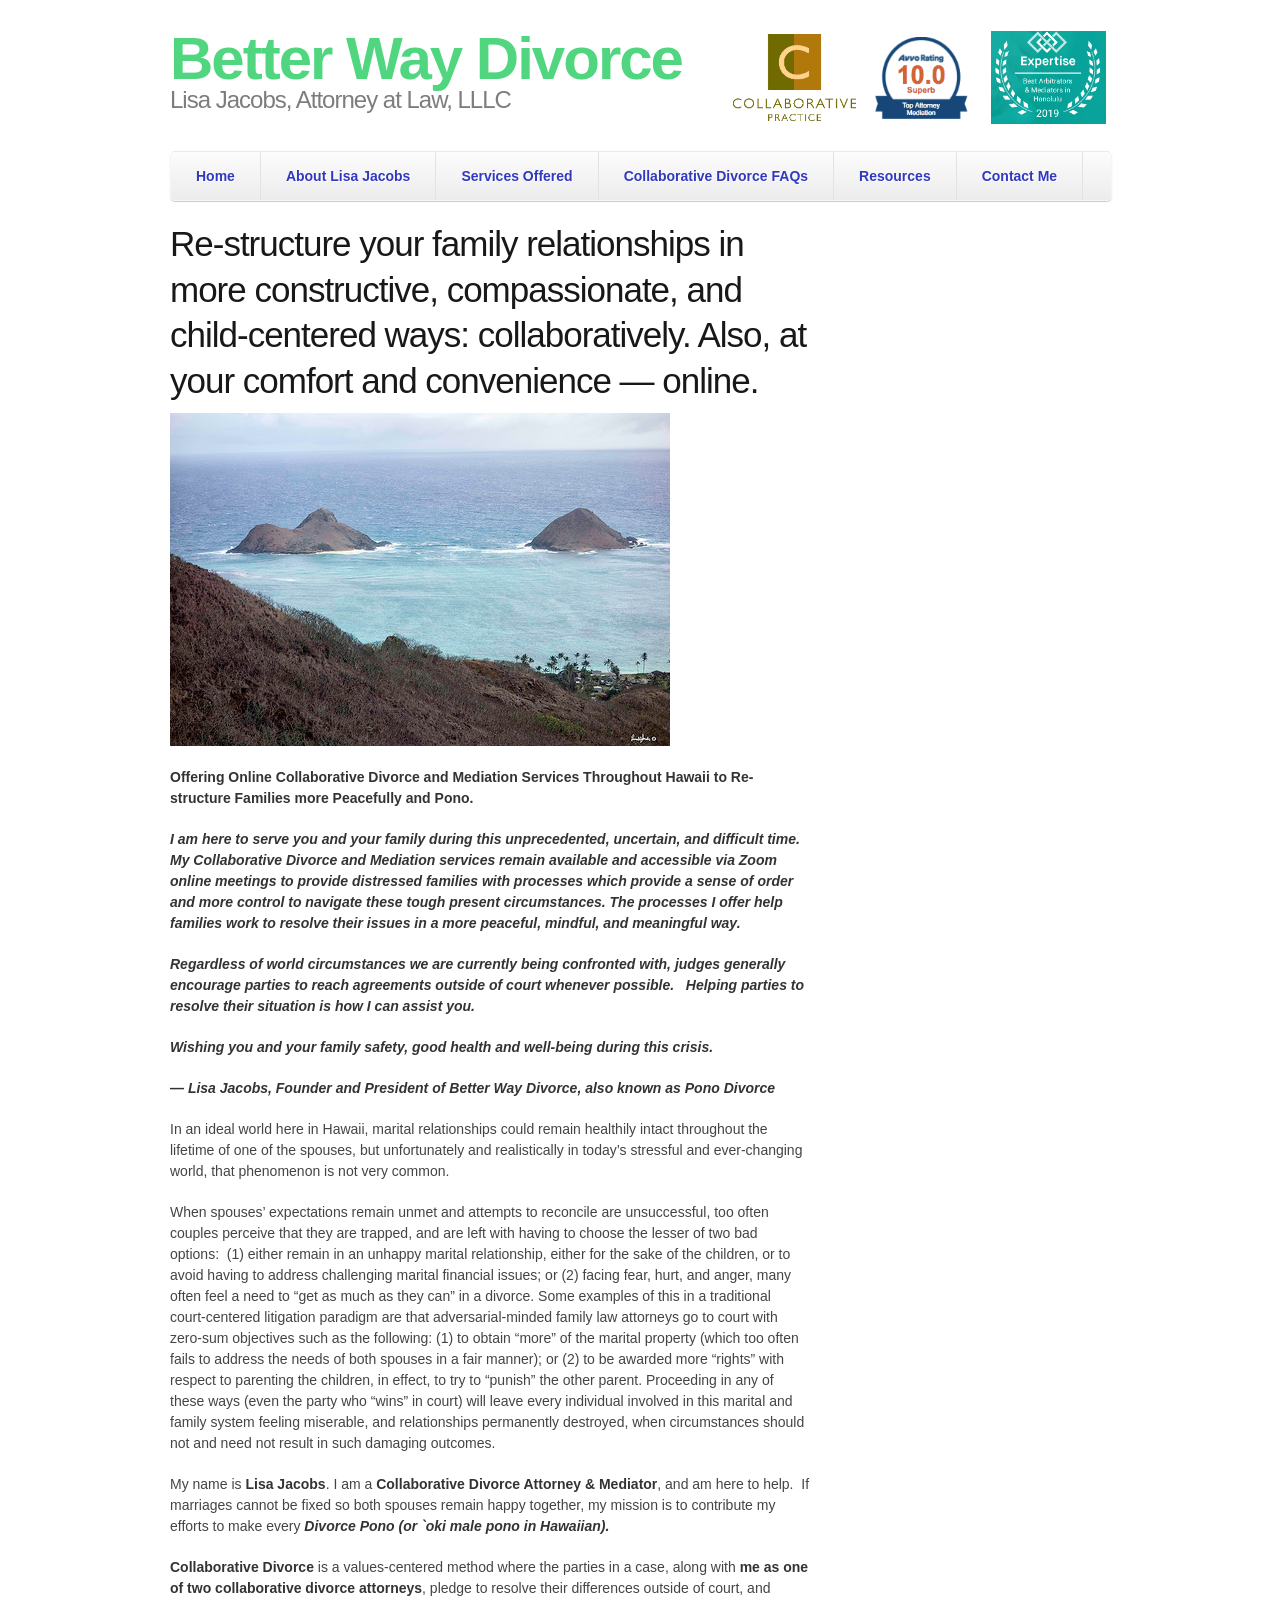
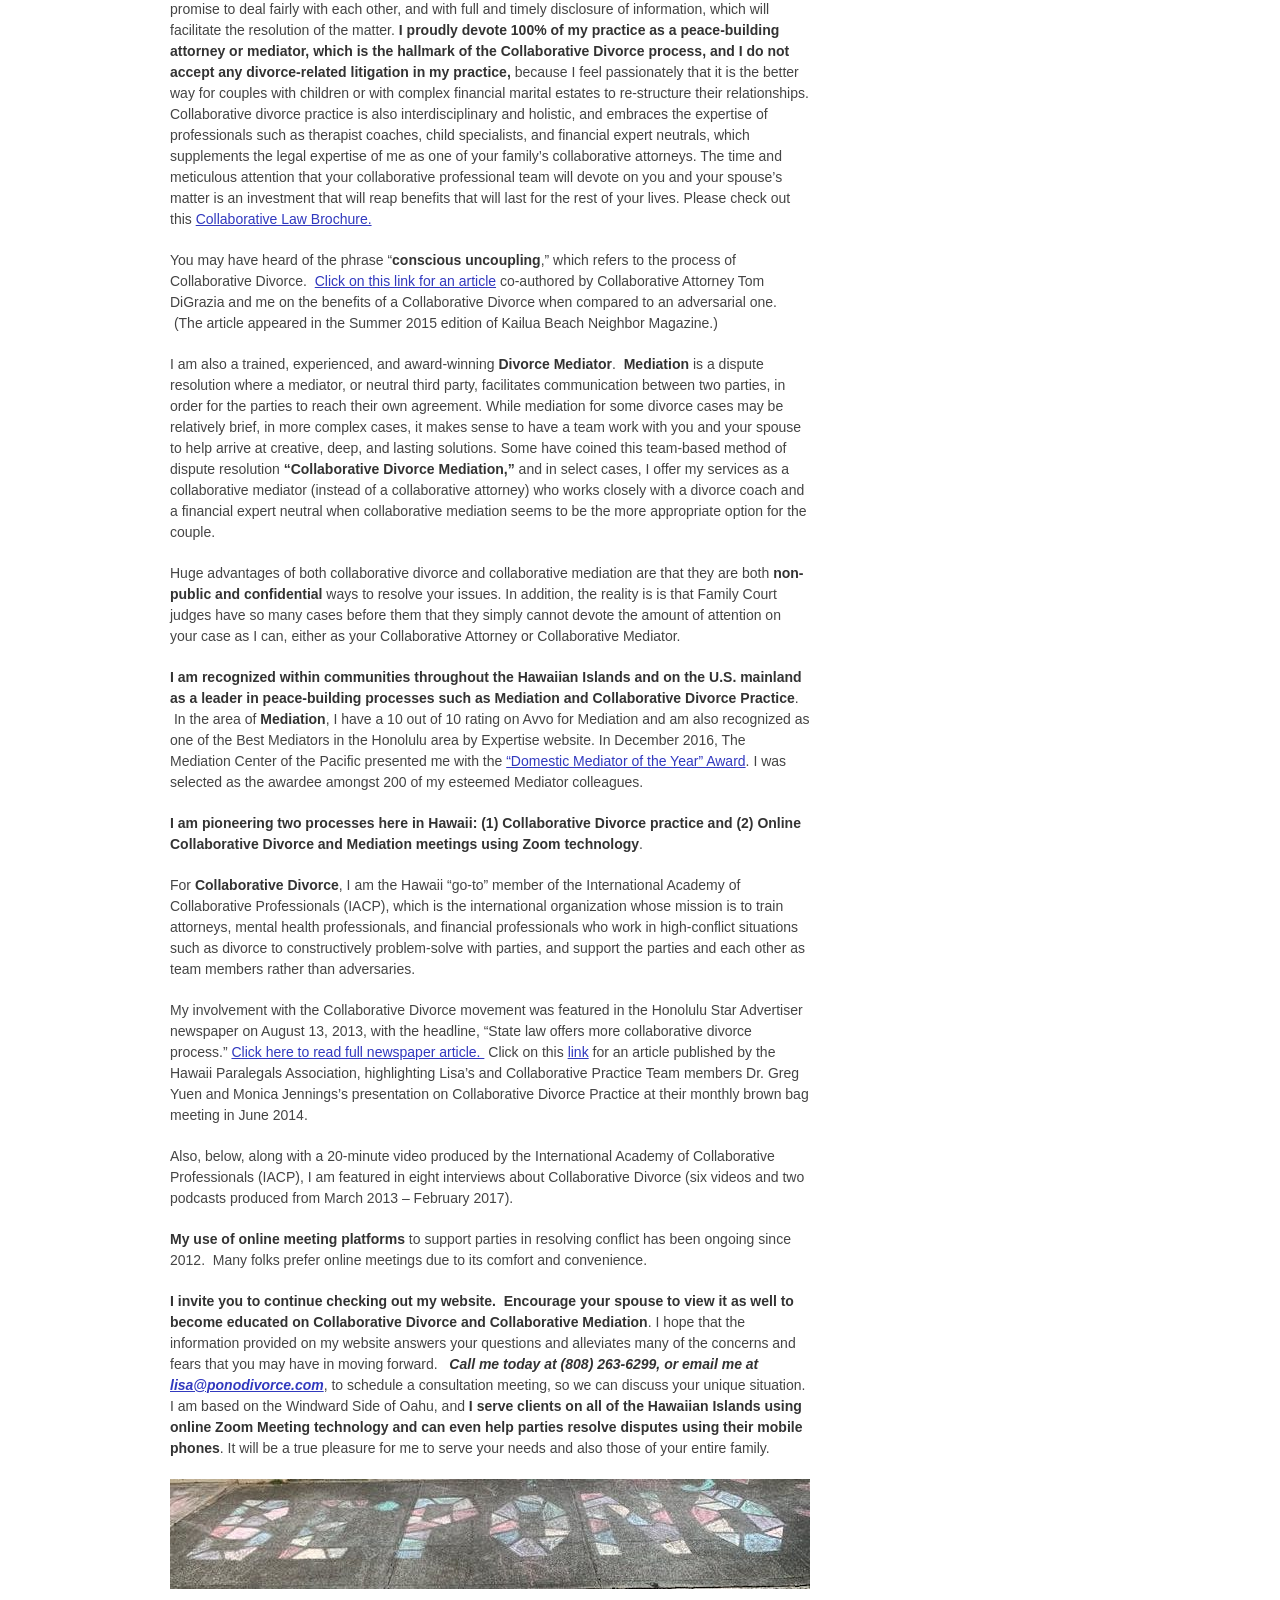
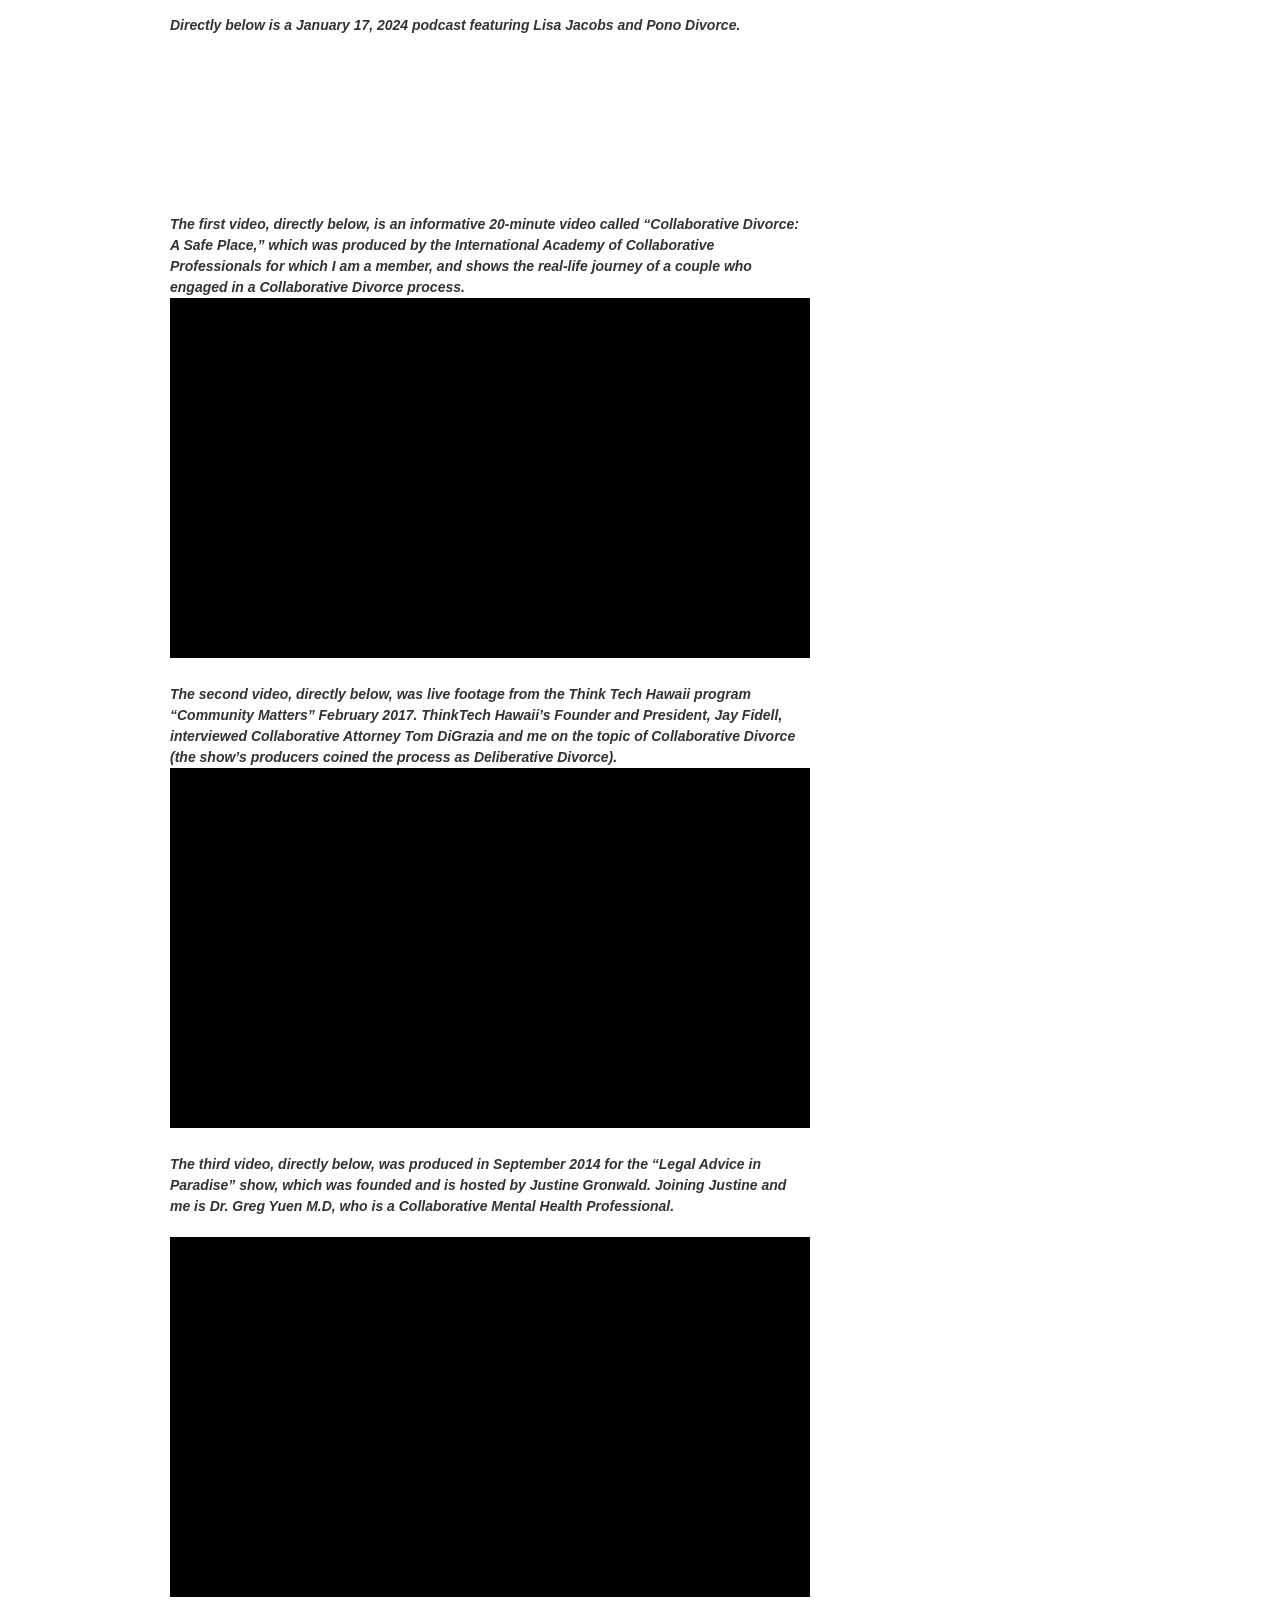
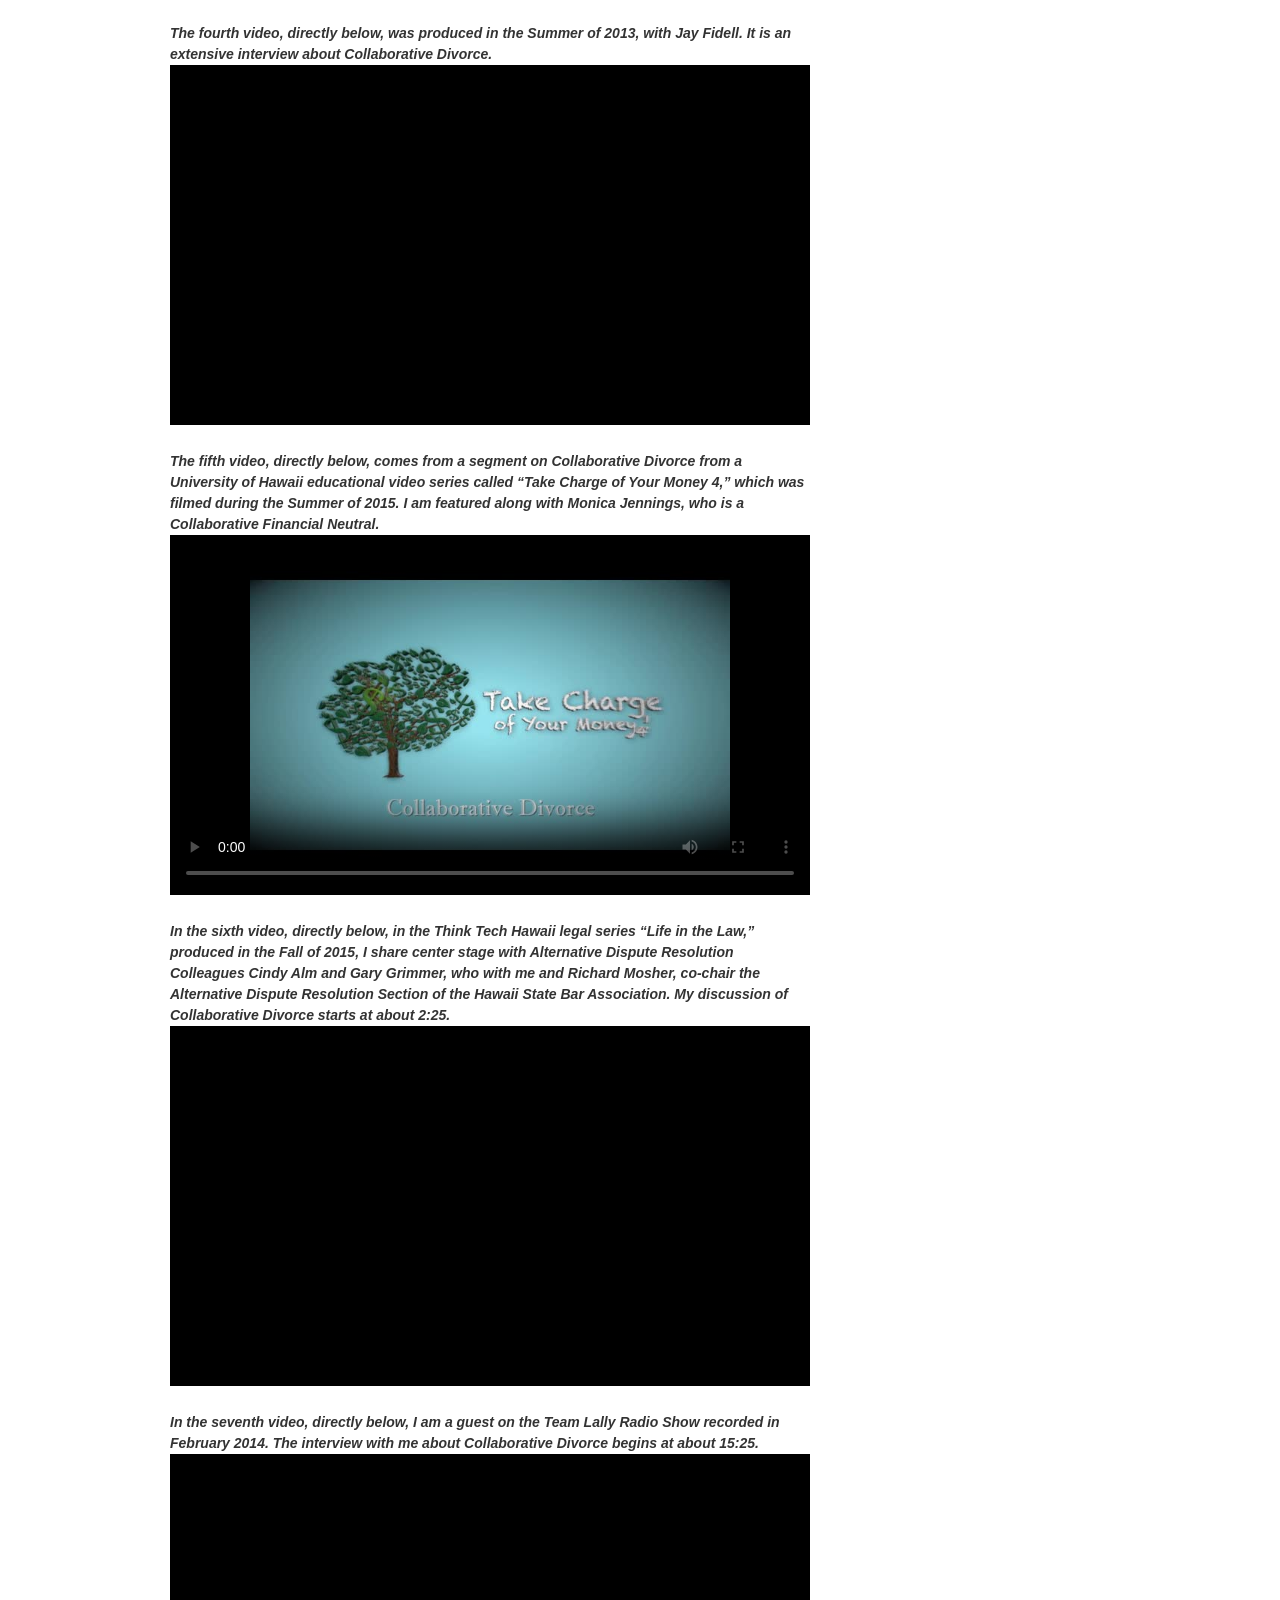
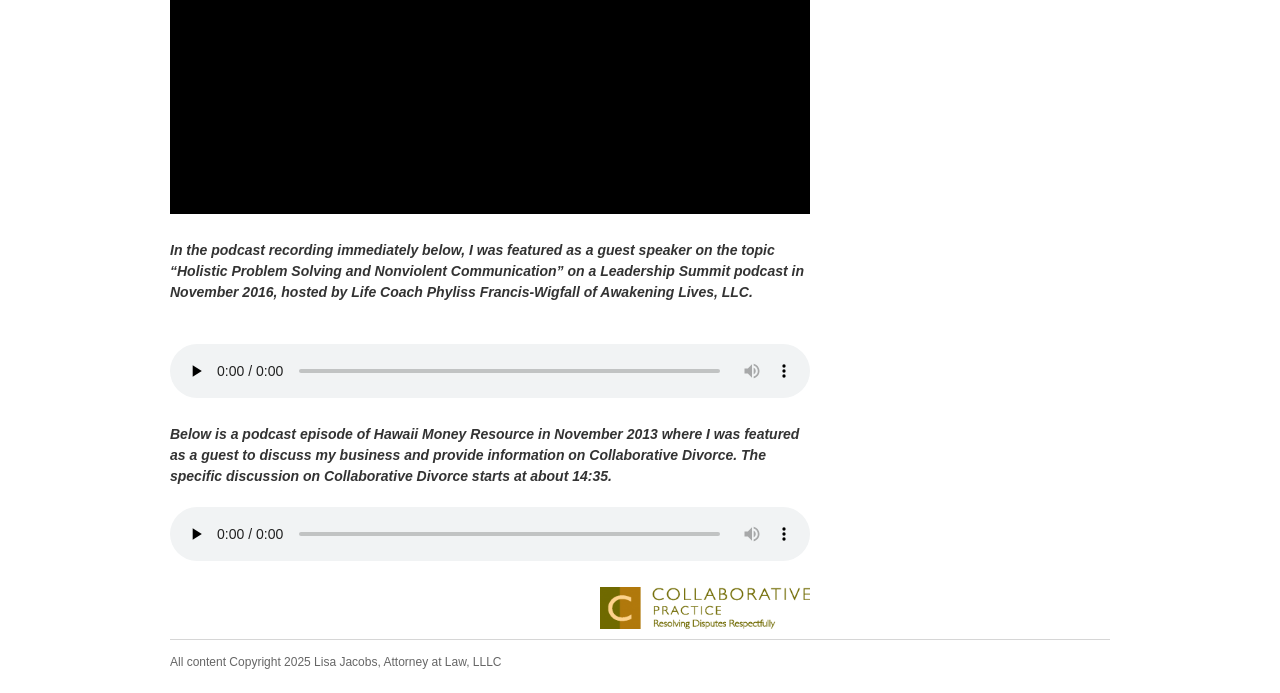
==== commit eb068c53: "Show direct email links site-wide" ====
--- a/index.html
+++ b/index.html
@@ -58,7 +58,7 @@
 <p>My involvement with the Collaborative Divorce movement was featured in the Honolulu Star Advertiser newspaper on August 13, 2013, with the headline, “State law offers more collaborative divorce process.” <a aria-label="Open PDF: Click here to read full newspaper article." href="assets/documents/CollaborativeDivorceArticleLisaJacobsUpdated.pdf">Click here to read full newspaper article. </a> Click on this <a aria-label="Open PDF: link" href="assets/documents/CollaborativeDivorceArticleHawaiiParalegalAssociation.pdf">link</a> for an article published by the Hawaii Paralegals Association, highlighting Lisa’s and Collaborative Practice Team members Dr. Greg Yuen and Monica Jennings’s presentation on Collaborative Divorce Practice at their monthly brown bag meeting in June 2014.</p>
 <p>Also, below, along with a 20-minute video produced by the International Academy of Collaborative Professionals (IACP), I am featured in eight interviews about Collaborative Divorce (six videos and two podcasts produced from March 2013 – February 2017).</p>
 <p><strong>My use of online meeting platforms</strong> to support parties in resolving conflict has been ongoing since 2012.  Many folks prefer online meetings due to its comfort and convenience.</p>
-<p><strong>I invite you to continue checking out my website.  Encourage your spouse to view it as well to become educated on Collaborative Divorce and Collaborative Mediation</strong>. I hope that the information provided on my website answers your questions and alleviates many of the concerns and fears that you may have in moving forward. <strong><em>  Call me today at (808) 263-6299, or email me at <a href="mailto:Lisa@PonoDivorce.com">Lisa@PonoDivorce.com</a></em></strong>, to schedule a consultation meeting, so we can discuss your unique situation. I am based on the Windward Side of Oahu, and <strong>I serve clients on all of the Hawaiian Islands using online Zoom Meeting technology and can even help parties resolve disputes using their mobile phones</strong>. It will be a true pleasure for me to serve your needs and also those of your entire family.</p>
+<p><strong>I invite you to continue checking out my website.  Encourage your spouse to view it as well to become educated on Collaborative Divorce and Collaborative Mediation</strong>. I hope that the information provided on my website answers your questions and alleviates many of the concerns and fears that you may have in moving forward. <strong><em>  Call me today at (808) 263-6299, or email me at <!--email_off--><a href="mailto:lisa@ponodivorce.com">lisa@ponodivorce.com</a><!--/email_off--></em></strong>, to schedule a consultation meeting, so we can discuss your unique situation. I am based on the Windward Side of Oahu, and <strong>I serve clients on all of the Hawaiian Islands using online Zoom Meeting technology and can even help parties resolve disputes using their mobile phones</strong>. It will be a true pleasure for me to serve your needs and also those of your entire family.</p>
 <figure><a href="assets/images/BePonoPhoto-e1587522021304.jpg"><img alt="BePonoPhoto e1587522021304" decoding="async" height="110" loading="lazy" src="assets/images/BePonoPhoto-e1587522021304.jpg" width="640"/></a></figure>
 <p><strong><em>Directly below is a January 17, 2024 podcast featuring Lisa Jacobs and Pono Divorce.</em></strong></p>
 <p><iframe allow="autoplay; clipboard-write; encrypted-media; fullscreen; picture-in-picture" height="152" loading="lazy" src="https://open.spotify.com/embed/episode/3nPIf1FOXLwNIIxAKy9511?utm_source=generator" style="border-radius:12px" width="100%"></iframe><strong><em>The first video, directly below, is an informative 20-minute video called “Collaborative Divorce: A Safe Place,” which was produced by the International Academy of Collaborative Professionals for which I am a member, and shows the real-life journey of a couple who engaged in a Collaborative Divorce process.</em></strong><br/>
